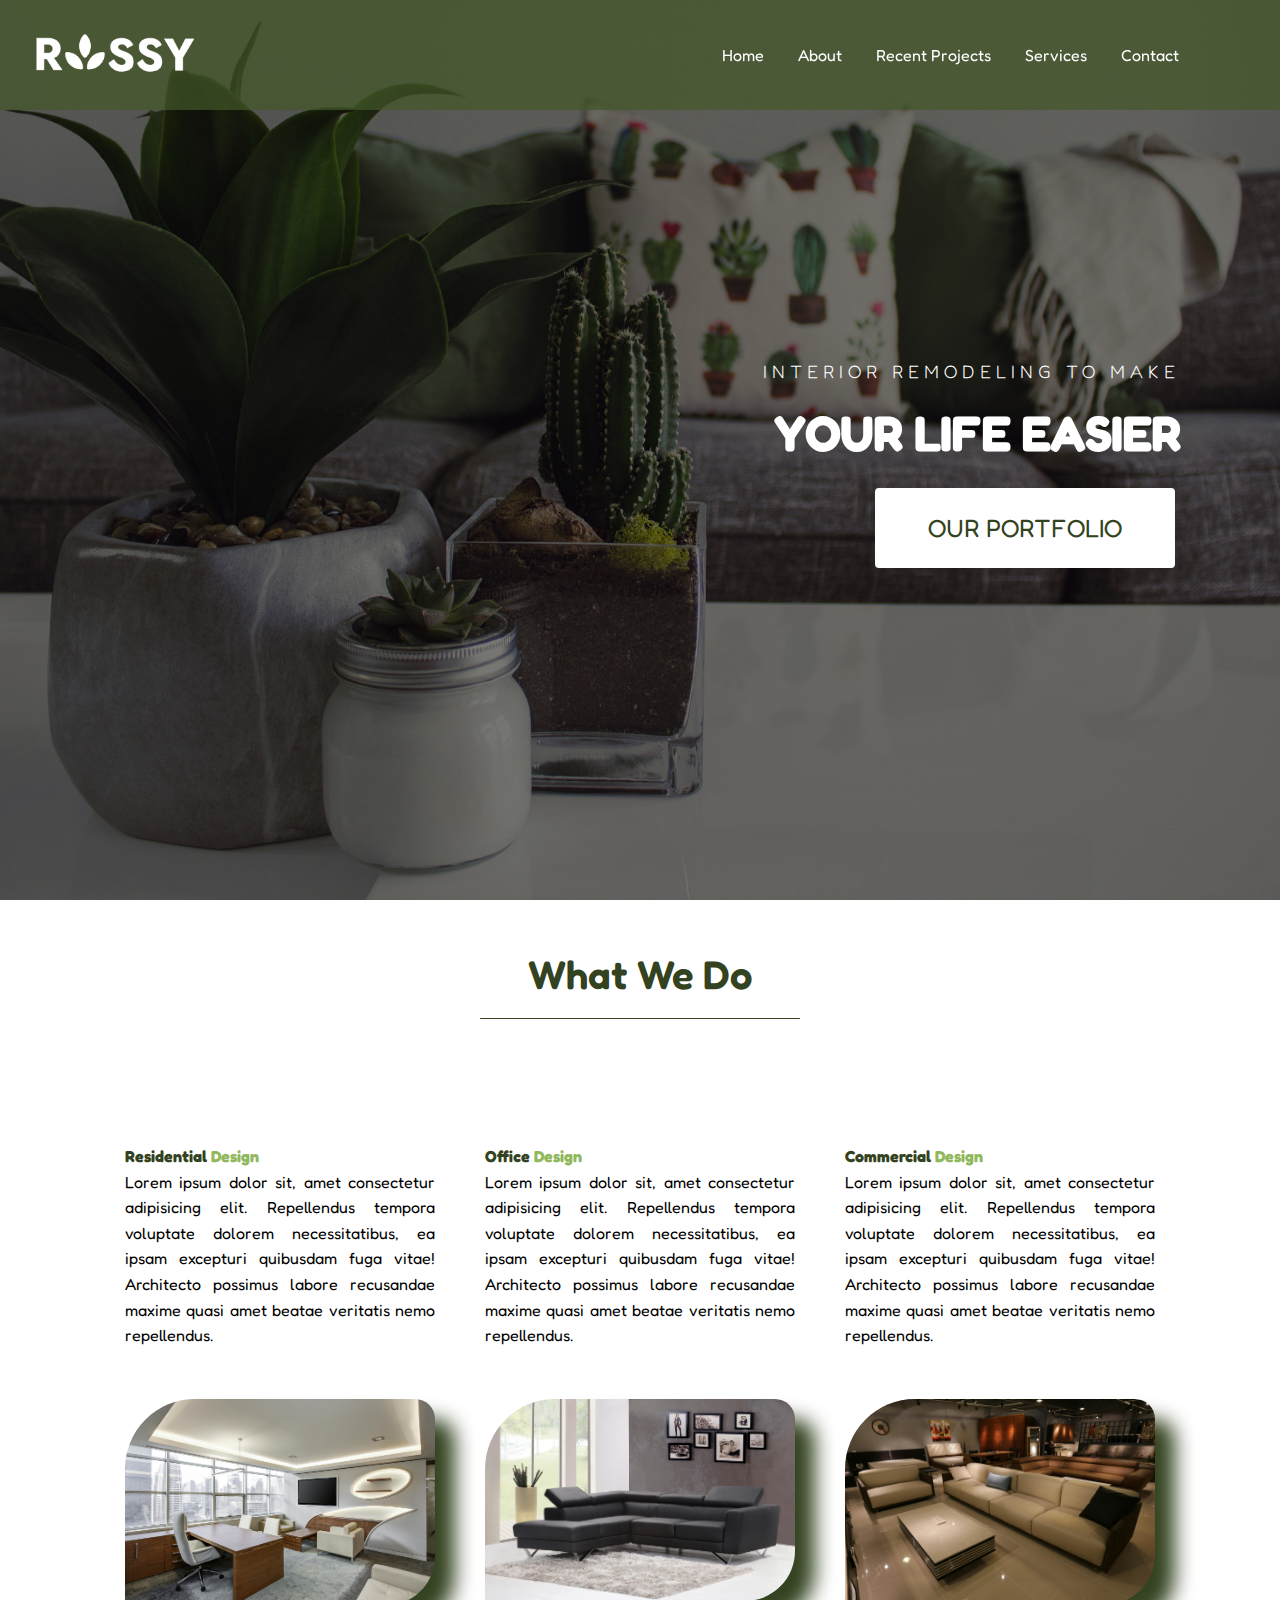
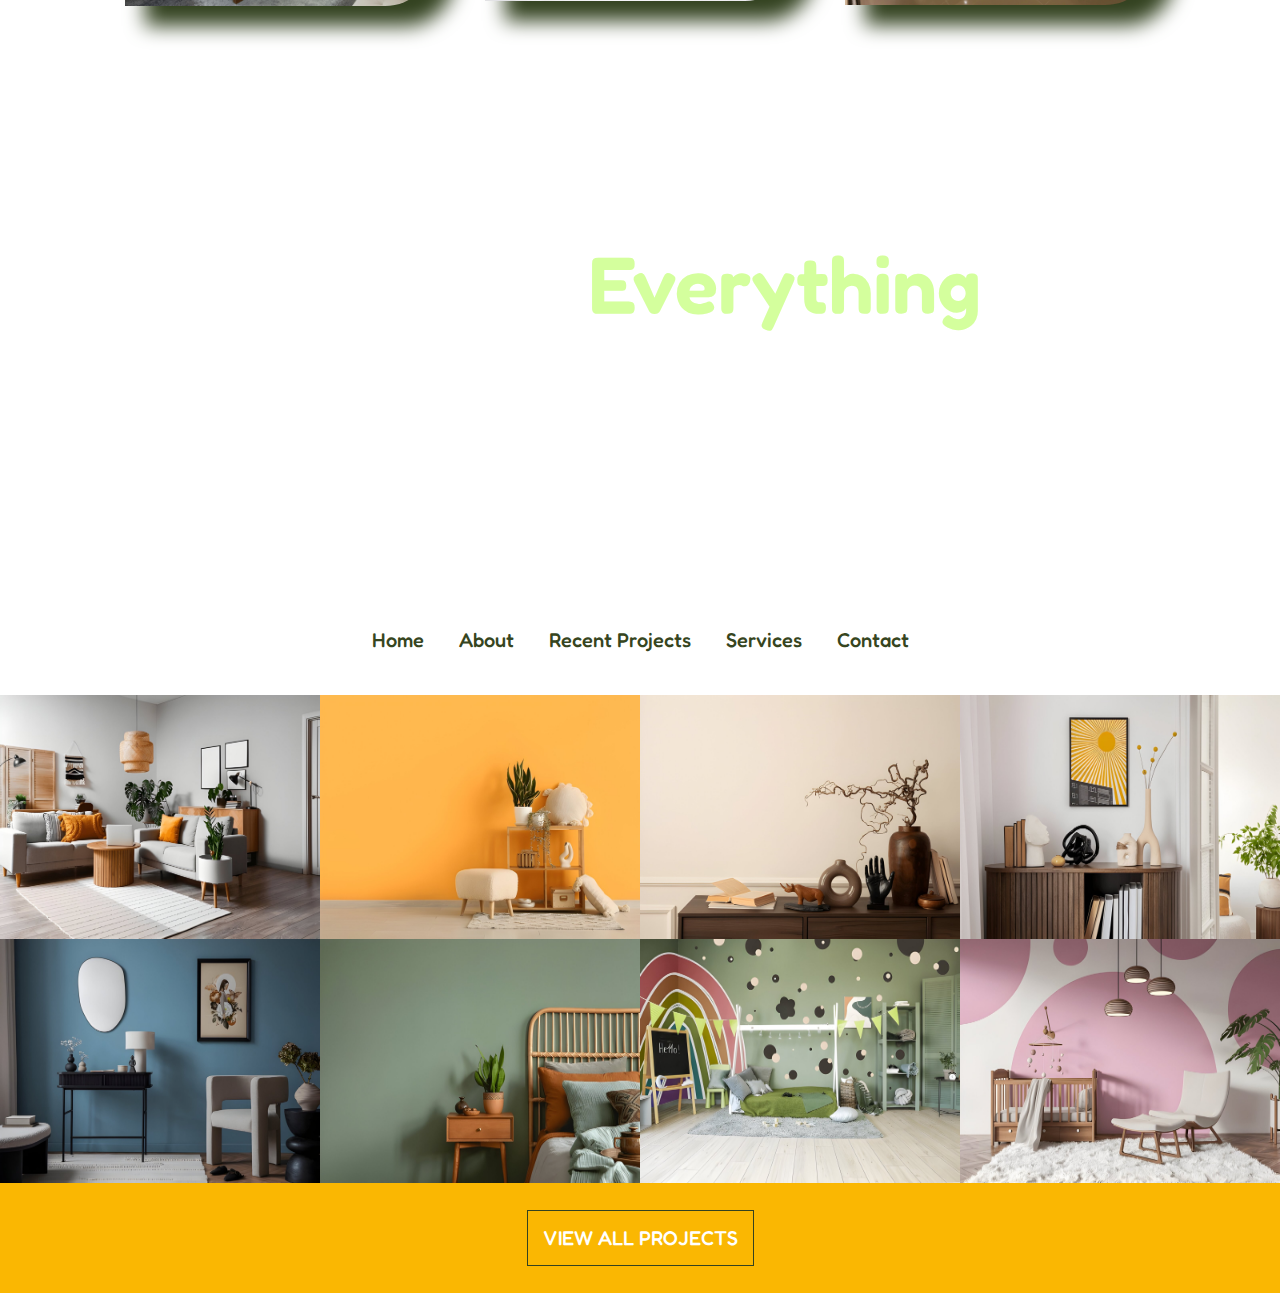
==== index.html @ 42da4e2a "added cta section" ====
<!DOCTYPE html>
<html lang="en">

<head>
    <meta charset="UTF-8">
    <meta name="viewport" content="width=device-width, initial-scale=1.0">
    <link rel="preconnect" href="https://fonts.googleapis.com">
<link rel="preconnect" href="https://fonts.gstatic.com" crossorigin>
<link href="https://fonts.googleapis.com/css2?family=Fredoka:wght@300..700&family=Trirong:ital,wght@0,100;0,200;0,300;0,400;0,500;0,600;0,700;0,800;0,900;1,100;1,200;1,300;1,400;1,500;1,600;1,700;1,800;1,900&display=swap" rel="stylesheet">
    <link rel="stylesheet" href="./css/style.css">
    <title>Rossy Petals</title>
</head>

<body>
    <header class="overlay">
        <nav class="nav-bar">
            <div>
                <img src="./assets/images/logo.png" alt="logo" width="auto" height="50px">
            </div>

            <div class="nav-items">
                <a class="text-white" href="./index.html">Home</a>
                <a class="text-white" href="./about/about.html">About</a>
                <a class="text-white" href="#">Recent Projects</a>
                <a class="text-white" href="#">Services</a>
                <a class="text-white" href="#">Contact</a>
            </div>
        </nav>
        <div class="text-white , header-text">
            <p>INTERIOR REMODELING TO MAKE</p>
            <h1>YOUR LIFE EASIER</h1>
            <button><span>OUR PORTFOLIO</span></button>
        </div>
    </header>
    <section class="container1">
        <div class="text-container1">
            <p class="head-text">What We Do</p>
            <hr>
        </div>
        <div class="sub-container1">
            <div>
                <h4 style="line-height: 1.6;"><span style="color: #334220 ;">Residential</span> <span style="color: #90b85d ;">Design</span></h4>
                <p style="line-height: 1.6;">Lorem ipsum dolor sit, amet consectetur adipisicing elit. Repellendus tempora voluptate dolorem necessitatibus, ea ipsam excepturi quibusdam fuga vitae! Architecto possimus labore recusandae maxime quasi amet beatae veritatis nemo repellendus.</p>
                <img src="./assets/images/home1.jpg" alt="home1">
            </div>
            <div>
                <h4 style="line-height: 1.6;"><span style="color: #334220 ;">Office</span> <span style="color: #90b85d ;">Design</span></h4>
                <p style="line-height: 1.6;">Lorem ipsum dolor sit, amet consectetur adipisicing elit. Repellendus tempora voluptate dolorem necessitatibus, ea ipsam excepturi quibusdam fuga vitae! Architecto possimus labore recusandae maxime quasi amet beatae veritatis nemo repellendus.</p>
                <img src="./assets/images/home2.jpg" alt="home1">
            </div>
            <div>
                <h4 style="line-height: 1.6;"><span style="color: #334220 ;">Commercial</span> <span style="color: #90b85d ;">Design</span></h4>
                <p style="line-height: 1.6;">Lorem ipsum dolor sit, amet consectetur adipisicing elit. Repellendus tempora voluptate dolorem necessitatibus, ea ipsam excepturi quibusdam fuga vitae! Architecto possimus labore recusandae maxime quasi amet beatae veritatis nemo repellendus.</p>
                <img src="./assets/images/home3.jpg" alt="home1">
            </div>
        </div>
    </section>
    <section class="container2">
        <div class="text-container2">
            <p class="bold-text">Class is <span style="color: #d4ff9d;">Everything</span></p>
        </div>
        
    </section>
    <section>
        <nav class="nav-bar2">
            <div class="nav-items2">
                <a class="text-green" href="./index.html">Home</a>
                <a class="text-green" href="./about/about.html">About</a>
                <a class="text-green" href="#">Recent Projects</a>
                <a class="text-green" href="#">Services</a>
                <a class="text-green" href="#">Contact</a>
            </div>
        </nav>
    </section>
    <section class="image-grid">
        <div class="gridcontainer">
            <img src="./assets/images/gridimage1.jpg" alt="grid1" class="gridimage">
            <div class="gridoverlay">
                <p class="gridtext">ECO GREEN INTERIOR</p>
            </div>
        </div>
        <div class="gridcontainer">
            <img src="./assets/images/gridimage2.jpg" alt="grid1" class="gridimage">
            <div class="gridoverlay">
                <p class="gridtext">MODERN ELEGANCE SUITE</p>
            </div>
        </div>
        <div class="gridcontainer">
            <img src="./assets/images/gridimage3.jpg" alt="grid1" class="gridimage">
            <div class="gridoverlay">
                <p class="gridtext">APARTMENT RENOVATION</p>
            </div>
        </div>
        <div class="gridcontainer">
            <img src="./assets/images/gridimage4.jpg" alt="grid1" class="gridimage">
            <div class="gridoverlay">
                <p class="gridtext">OFFICE ON SPACE</p>
            </div>
        </div>
        <div class="gridcontainer">
            <img src="./assets/images/gridimage5.jpg" alt="grid1" class="gridimage">
            <div class="gridoverlay">
                <p class="gridtext">SUMMER HOUSE</p>
            </div>
        </div>
        <div class="gridcontainer">
            <img src="./assets/images/gridimage6.jpg" alt="grid1" class="gridimage">
            <div class="gridoverlay">
                <p class="gridtext">YOUTUBE SETUP</p>
            </div>
        </div>
        <div class="gridcontainer">
            <img src="./assets/images/gridimage7.jpg" alt="grid1" class="gridimage">
            <div class="gridoverlay">
                <p class="gridtext">RESTAURANT IN ACCRA</p>
            </div>
        </div>
        <div class="gridcontainer">
            <img src="./assets/images/gridimage8.jpg" alt="grid1" class="gridimage">
            <div class="gridoverlay">
                <p class="gridtext">REMOTE OFFICE</p>
            </div>
        </div>  
    </section>
    <section>
        <nav class="nav-bar2 cta">
            <div class="nav-items2">
                <a class="text-white" style="border: solid #334220 1px;" href="#">VIEW ALL PROJECTS</a>
            </div>
        </nav>
    </section>

</body>

</html>
---- css/style.css ----
* {
    margin: 0;
    padding: 0;
    /* font-family: roboto, sans-serif; */
    font-family: fredoka, sans-serif;
}

header {
    background-image: linear-gradient(rgba(0, 0, 0, 0.5), rgba(0, 0, 0, 0.5)),
        url(../assets/images/pexels-designecologist-1005058.jpg);
    background-size: cover;
    height: 100vh;
    width: auto;
    background-repeat: no-repeat;
    background-position: center;
    margin: auto;
    background-attachment: fixed;
    z-index: 20;

}

/* .tinted-image { */
/* background-image: */
/* top, transparent red */
/* linear-gradient(rgba(255, 0, 0, 0.35), */
/* rgba(255, 0, 0, 0.35)), */
/* your image */
/* url(image.jpg); */
/* } */

/* .overlay::before{
    content: "";
  position: absolute;
  left: 0; right: 0;
  top: 0; bottom: 0;
  background: rgba(0,0,0,.5);
  z-index: -1;
} */

.nav-bar {
    background-color: #445828b2;
    display: flex;
    height: 10vh;
    align-items: center;
    /* width: 100%; */
    margin: auto;
    padding: 10px;
    flex-direction: row;
    z-index: 5;
    position: fixed;
    top: 0;
    width: 100%;
    /* left: 0;
    right: 0; */

}

.nav-bar div img {
    padding-left: 20px;
}

.nav-items {
    width: 70%;
    margin: auto;
    /* padding: 15px; */
    text-align: right;
}
.nav-items2 {
    width: 70%;
    margin: auto;
    /* padding: 15px; */
    text-align: center;
    font-size: 20px;
    font-weight: 500;
}
.nav-items2 a {
    text-decoration: none;
    padding: 15px;
    transition: color all 1s ease;
    -webkit-transition: all 1s ease; /* Safari and Chrome */
    -moz-transition: all 1s ease; /* Firefox */
    -ms-transition: all 1s ease; /* IE 9 */
    -o-transition: all 1s ease; /* Opera */
}
.nav-items2 a:hover{
    color: white;
    background-color: #364520;
    border-top-left-radius: 50px;
    border-bottom-right-radius: 50px;
    transition: all 1s ease;
    -webkit-transition: all 1s ease; /* Safari and Chrome */
    -moz-transition: all 1s ease; /* Firefox */
    -ms-transition: all 1s ease; /* IE 9 */
    -o-transition: all 1s ease; /* Opera */
}
.nav-items a:hover{
    color: #364520;
    background-color: white;
    border-top-left-radius: 50px;
    border-bottom-right-radius: 50px;
    transition: all 1s ease;
    -webkit-transition: all 1s ease; /* Safari and Chrome */
    -moz-transition: all 1s ease; /* Firefox */
    -ms-transition: all 1s ease; /* IE 9 */
    -o-transition: all 1s ease; /* Opera */
}


.nav-items a {
    /* text-align: right; */
    text-decoration: none;
    padding: 15px;
    transition: all 1s ease;

}

.text-white {
    color: white
}

.overlay .text-white {
    text-align: right;
    padding-top: 40vh;
}

.overlay .header-text p {
    font-size: 18px;
    font-weight: lighter;
    letter-spacing: 5px;
    padding-bottom: 20px;
}

.overlay .header-text h1 {
    font-size: 50px;
    font-weight: 700;
    letter-spacing: -1px;
    padding-bottom: 20px;
}

.overlay .header-text button {
    border-radius: 4px;
    background-color: #ffffff;
    border: none;
    color: #334220;
    text-align: center;
    font-size: 25px;
    padding: 25px;
    width: 300px;
    transition: all 0.5s;
    cursor: pointer;
    margin: 5px;
}

.overlay .header-text button span {
    cursor: pointer;
    display: inline-block;
    position: relative;
    transition: 0.5s;
}

.overlay .header-text button span:after {
    content: '\00bb';
    position: absolute;
    opacity: 0;
    top: 0;
    right: -20px;
    transition: 0.5s;
}

.overlay .header-text button:hover span {
    padding-right: 25px;
}

.overlay .header-text button:hover span:after {
    opacity: 1;
    right: 0;
}

.overlay .header-text {
    padding-right: 100px;
}

/* Fisrt Section */
.container1 {
    padding-top: 50px;
}

.container1 .head-text {
    font-size: 40px;
    text-align: center;
    font-weight: 600;
    padding-bottom: 20px;
    color: #334220;
}

.container1 hr {
    width: 25%;
    margin: auto;
    border: none;
    height: 1px;
    background-color: #334220;
    border-radius: 10px;
    /* padding: 0.5px; */
}

.text-container1 {
    /* padding-bottom: 20px; */
}

.sub-container1 {
    display: flex;
    margin: auto;
    padding: 100px;
}

.sub-container1 div {
    width: 33%;
    padding: 25px;
}

.sub-container1 div img {
    width: 100%;
    border-top-left-radius: 70px;
    border-bottom-right-radius: 50px;
    border-top-right-radius: 20px;
    filter: drop-shadow(20px 20px 10px #334220);
}

.sub-container1 div p {
    padding-bottom: 50px;
    text-align: justify;
    text-justify: inter-word;
}

.image {
    transition: transform 0.3s ease;
}

.image:hover {
    transform: scale(1.1);
}

.bold-text {
    font-size: 80px;
    color: white;
    text-align: center;
    font-weight: 600;
    margin: auto;
    /* padding-top: 300px; */

}

.container2 {
    background-image: linear-gradient(rgba(35,56,6,1), rgba(0,0,0,0.6)),url(../assets/images/section-bg.jpg);
    background-size: cover;
    height: 50vh;
    width: auto;
    background-repeat: no-repeat;
    background-position: center;
    margin: auto;
    background-attachment: fixed;
    z-index: 1;
}
.text-container2{
    margin: auto;
    /* position: fixed; */
    /* left: 50px;
    right: 50px;
    top: 50px;
    bottom: 50px; */
    /* z-index: 1; */
}
.text-container2 p{
    margin: auto;
 padding: 100px;
}
.nav-bar2{
    background-color: #ffffff;
    display: flex;
    height: 10vh;
    align-items: center;
    /* width: 100%; */
    margin: auto;
    padding: 10px;
    flex-direction: row;
    /* z-index: 5; */
    /* position: fixed; */
    /* top: 0; */
    /* width: 100%; */
}
.text-green{
    color: #364520;
}

.image-grid{
    display: grid;
grid-template-columns: repeat(4, 1fr);
grid-template-rows: repeat(2, 1fr);
grid-column-gap: 0px;
grid-row-gap: 0px;
/* margin: 0; */
}
.image-grid div img{
    width: 100%;
    height: 100%;
    /* margin: 0; */
}
.image-grid div{
    margin: 0;
}
.gridcontainer{
    position: relative;
    overflow: hidden;
    /* width: 50%; */
}
.gridoverlay{
    position: absolute;
    top: 0;
    bottom: 0;
    left: 0;
    right: 0;
    height: 100%;
    width: auto;
    opacity: 0;
    transition: .5s ease;
    background-color: #364520b3;
}
.gridtext{
    color: white;
  font-size: 12px;
  position: absolute;
  top: 50%;
  left: 50%;
  -webkit-transform: translate(-50%, -50%);
  -ms-transform: translate(-50%, -50%);
  transform: translate(-50%, -50%);
  text-align: center;
}
.gridcontainer:hover .gridoverlay{
    opacity: 0.9;
    -webkit-transform:scale(1.25); /* Safari and Chrome */
    -moz-transform:scale(1.25); /* Firefox */
    -ms-transform:scale(1.25); /* IE 9 */
    -o-transform:scale(1.25); /* Opera */
     transform:scale(1.25);
     border-radius: 25px;
     
}
.gridcontainer .gridoverlay{
    -webkit-transition: all 1s ease; /* Safari and Chrome */
    -moz-transition: all 1s ease; /* Firefox */
    -ms-transition: all 1s ease; /* IE 9 */
    -o-transition: all 1s ease; /* Opera */
    transition: all 1s ease;
}
.gridcontainer:hover .gridimage{
    -webkit-transform:scale(1.25); /* Safari and Chrome */
    -moz-transform:scale(1.25); /* Firefox */
    -ms-transform:scale(1.25); /* IE 9 */
    -o-transform:scale(1.25); /* Opera */
     transform:scale(1.25);
     border-radius: 25px;
     
}
.gridcontainer .gridimage{
    -webkit-transition: all 1s ease; /* Safari and Chrome */
    -moz-transition: all 1s ease; /* Firefox */
    -ms-transition: all 1s ease; /* IE 9 */
    -o-transition: all 1s ease; /* Opera */
    transition: all 1s ease;
}

.cta{
    background-color: #FAB702;
    display: flex;
    height: 10vh;
    align-items: center;
    /* width: 100%; */
    margin: auto;
    padding: 10px;
    flex-direction: row;
    /* z-index: 5; */
    /* position: fixed; */
    /* top: 0; */
    /* width: 100%; */
}
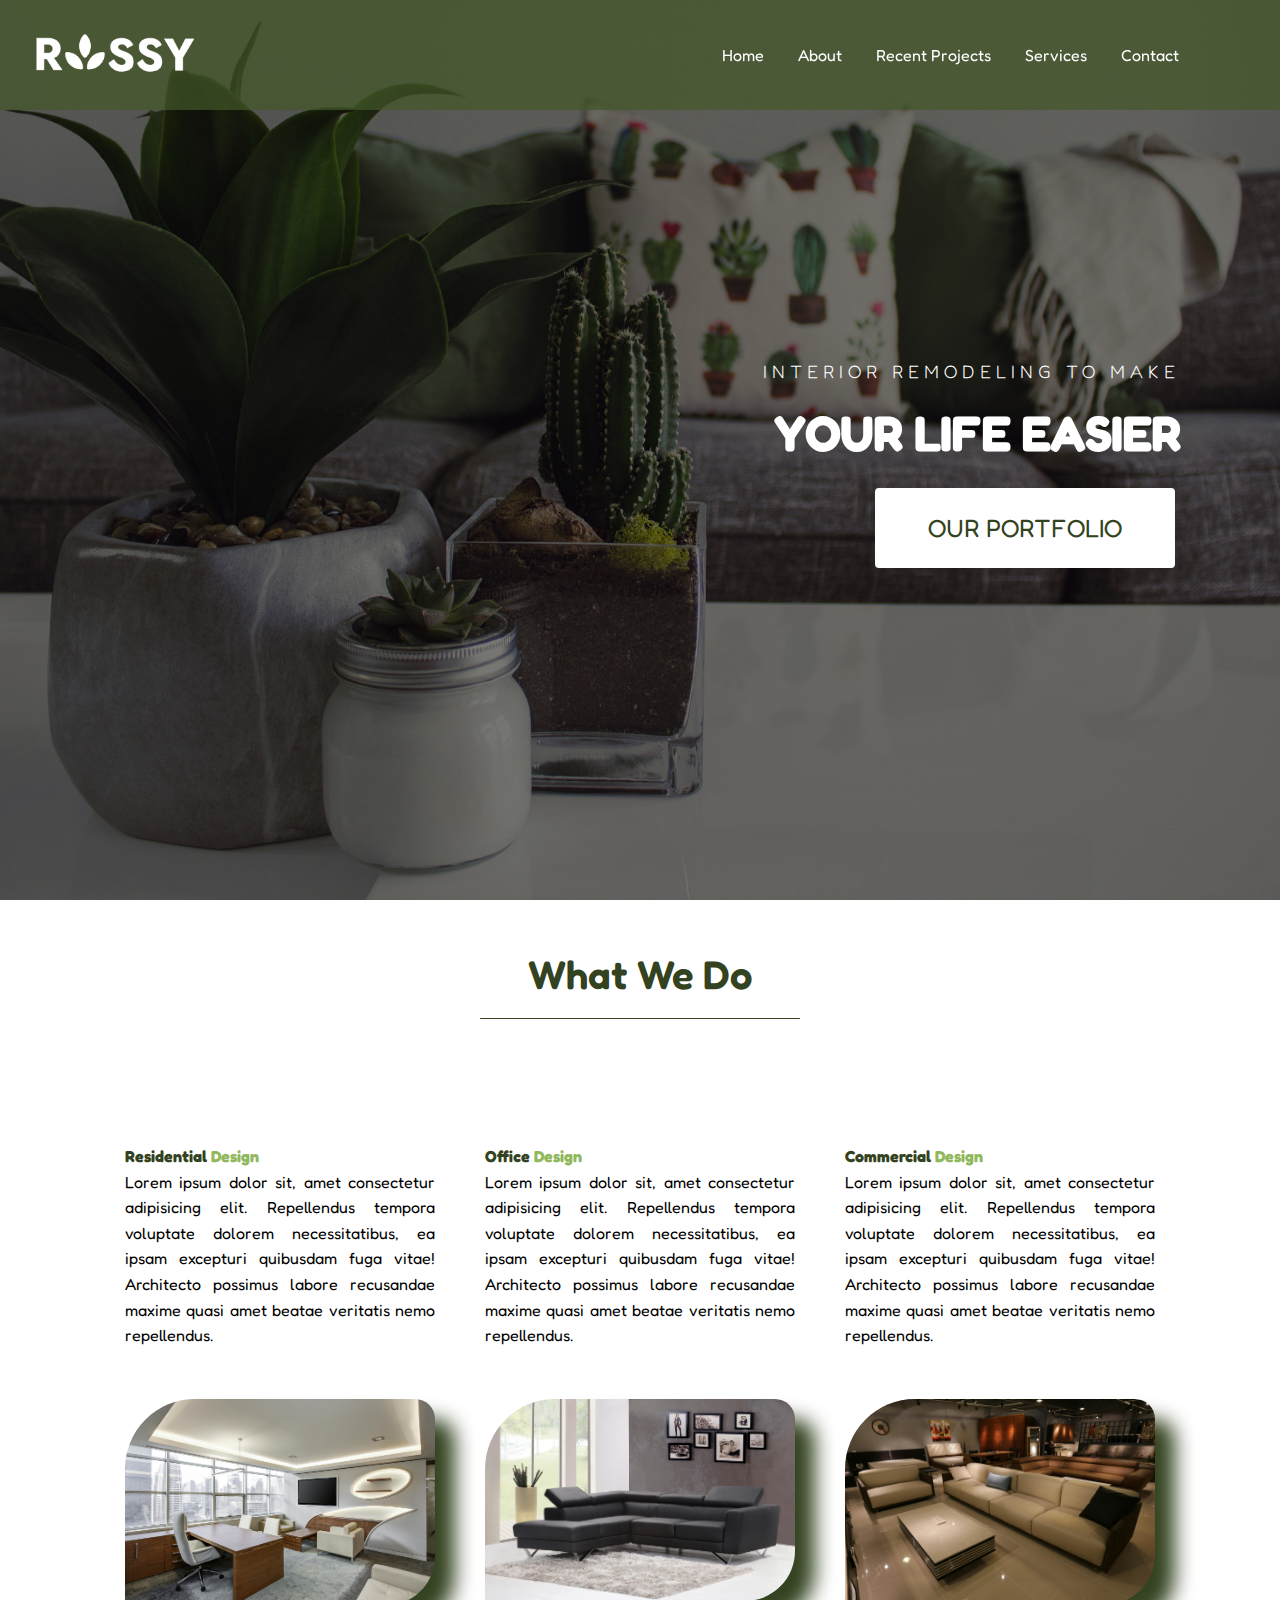
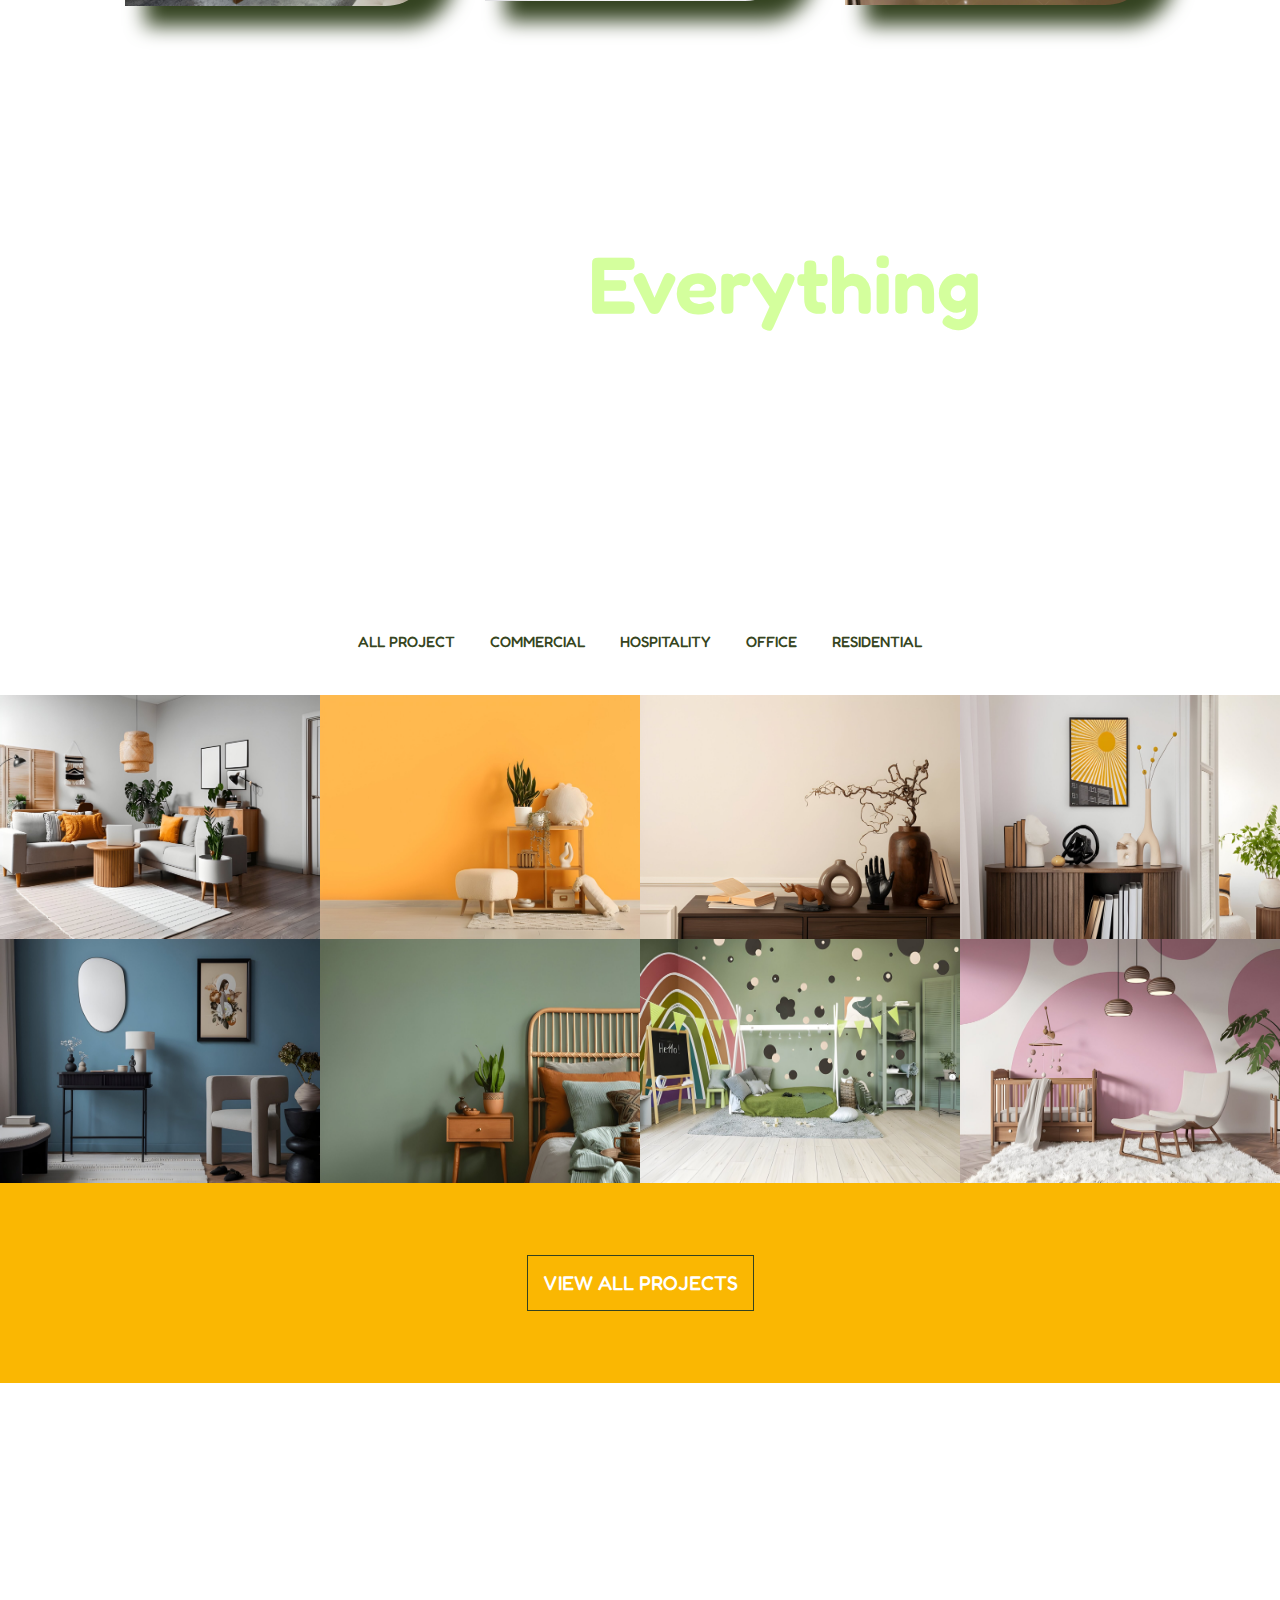
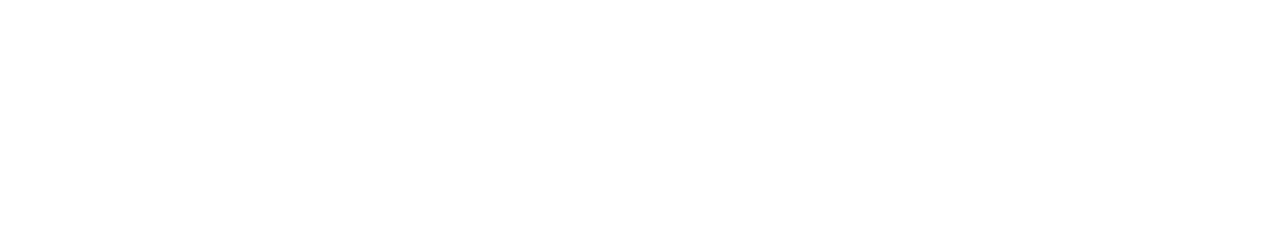
==== commit a1d2fd35: "container3 added" ====
--- a/index.html
+++ b/index.html
@@ -64,11 +64,11 @@
     <section>
         <nav class="nav-bar2">
             <div class="nav-items2">
-                <a class="text-green" href="./index.html">Home</a>
-                <a class="text-green" href="./about/about.html">About</a>
-                <a class="text-green" href="#">Recent Projects</a>
-                <a class="text-green" href="#">Services</a>
-                <a class="text-green" href="#">Contact</a>
+                <a class="text-green" style="font-size: 15px;" href="#">ALL PROJECT</a>
+                <a class="text-green" style="font-size: 15px;" href="#">COMMERCIAL</a>
+                <a class="text-green" style="font-size: 15px;" href="#">HOSPITALITY</a>
+                <a class="text-green" style="font-size: 15px;" href="#">OFFICE</a>
+                <a class="text-green" style="font-size: 15px;" href="#">RESIDENTIAL</a>
             </div>
         </nav>
     </section>
@@ -129,6 +129,11 @@
             </div>
         </nav>
     </section>
+    <section class="container3">
+        <div>
+        </div>
+        
+    </section>
 
 </body>
 
--- a/css/style.css
+++ b/css/style.css
@@ -373,7 +373,7 @@
 .cta{
     background-color: #FAB702;
     display: flex;
-    height: 10vh;
+    height: 20vh;
     align-items: center;
     /* width: 100%; */
     margin: auto;
@@ -383,4 +383,15 @@
     /* position: fixed; */
     /* top: 0; */
     /* width: 100%; */
+}
+.container3{
+    background-image: linear-gradient(rgba(35,56,6,1), rgba(0,0,0,0.6)),url(../assets/images/container3bg.jpg);
+    background-size: cover;
+    height: 50vh;
+    width: auto;
+    background-repeat: no-repeat;
+    background-position: center;
+    margin: auto;
+    background-attachment: fixed;
+    z-index: 1;
 }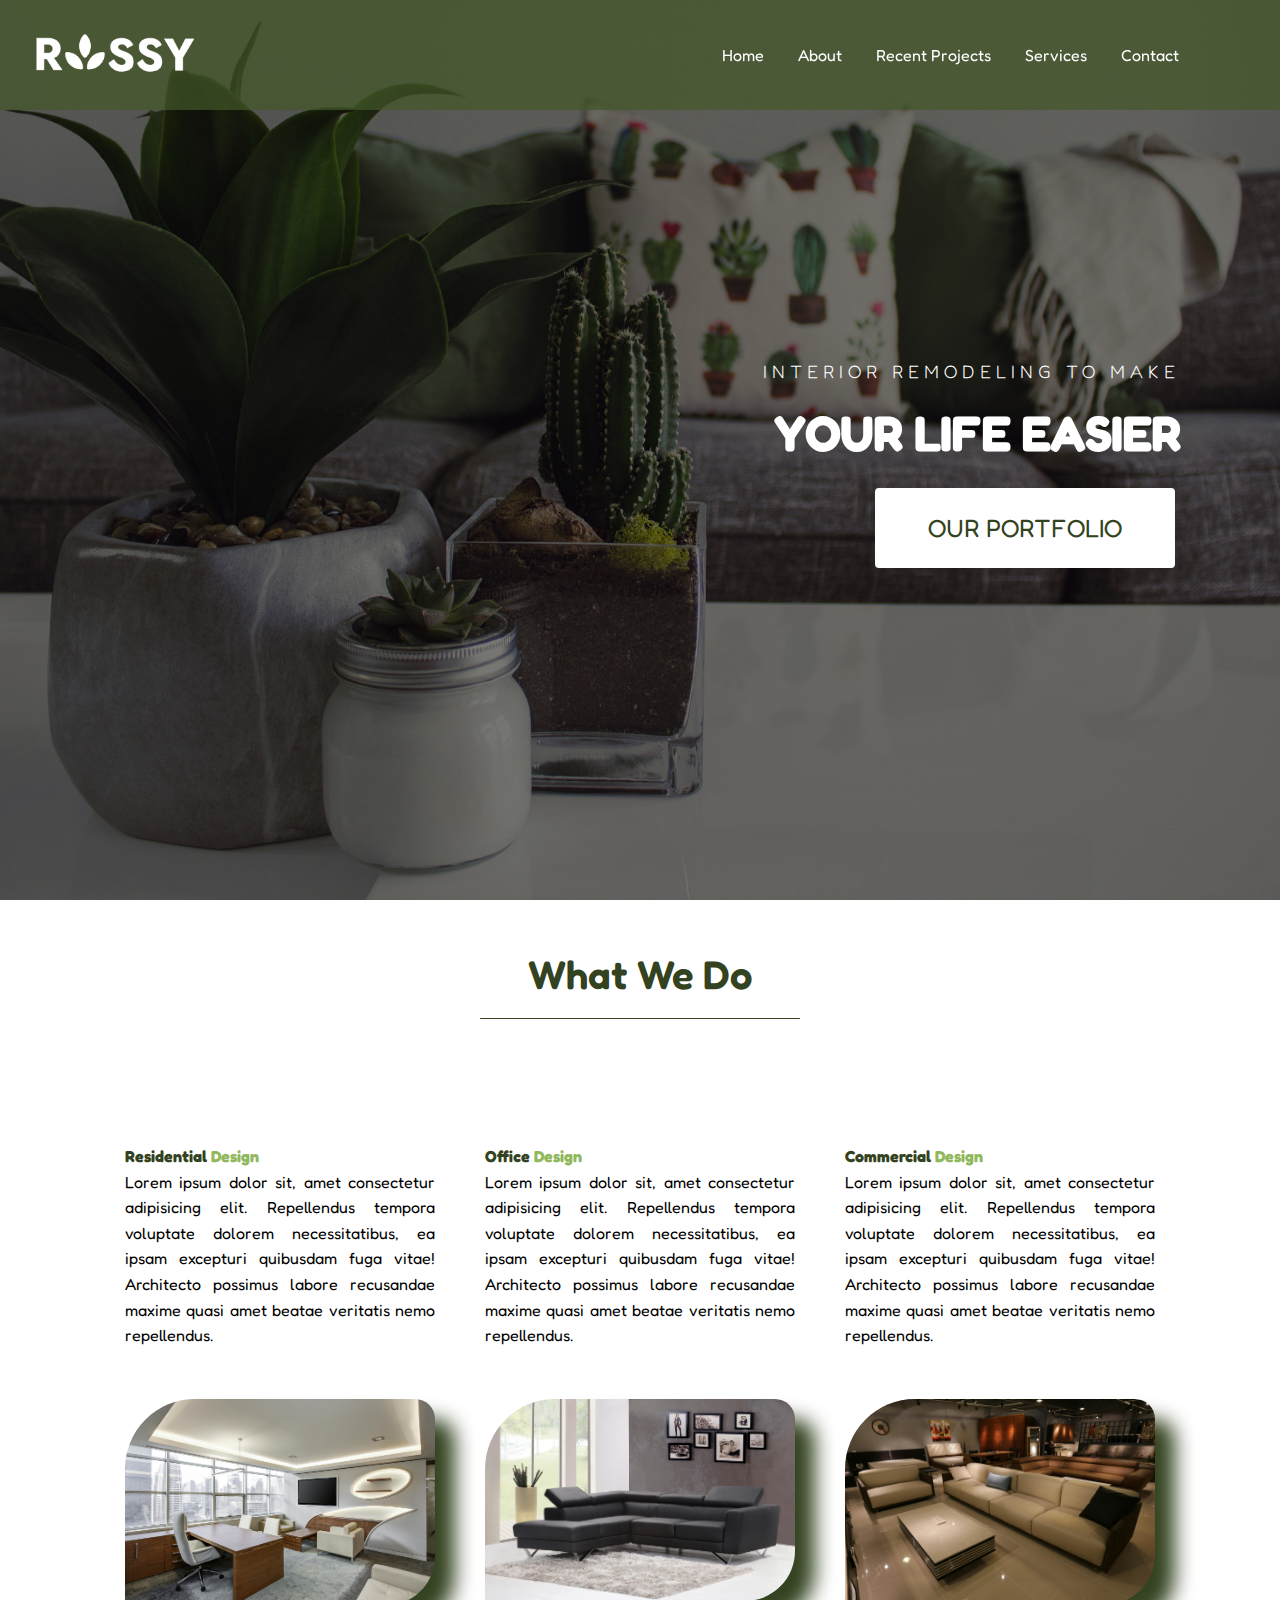
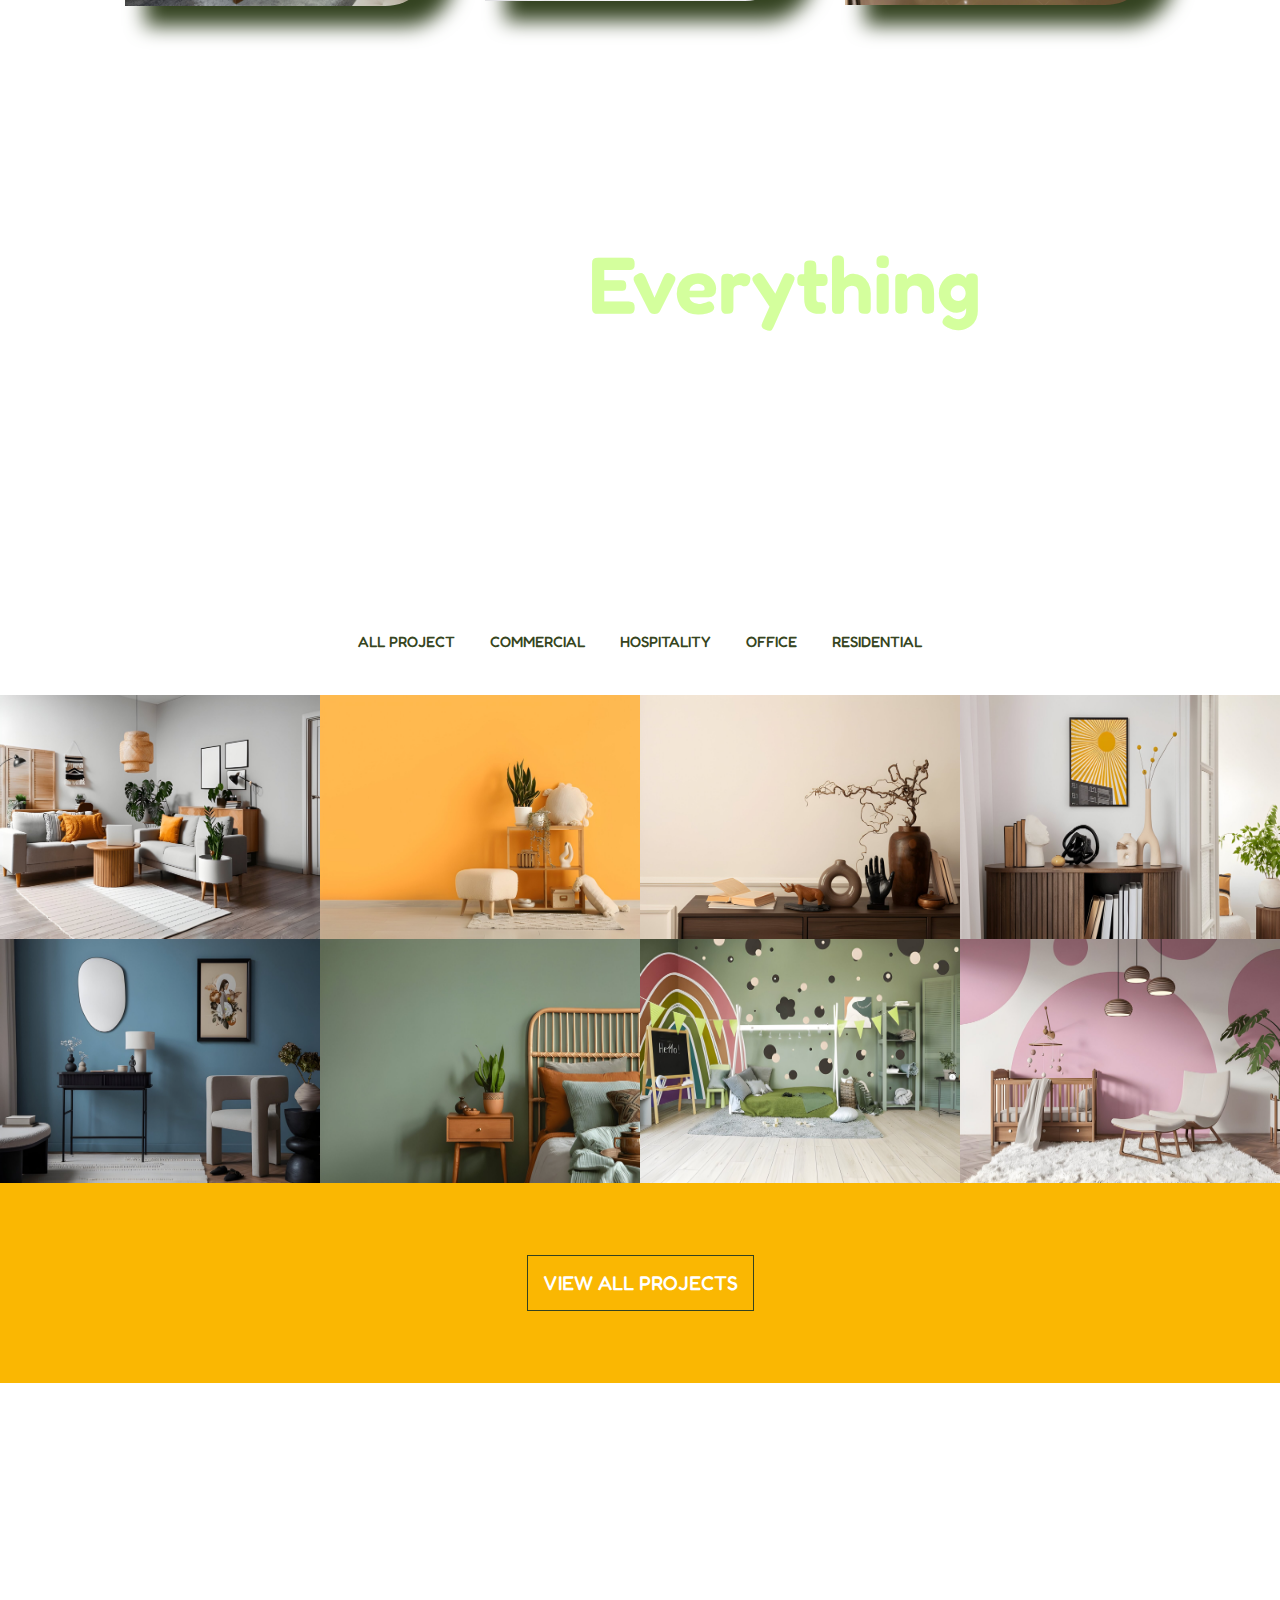
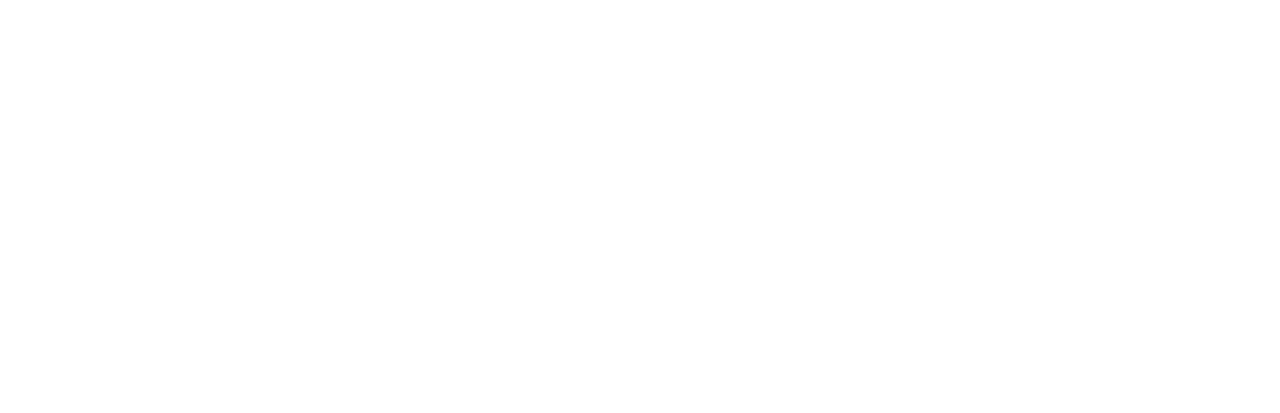
==== commit 663845eb: "added testimonial" ====
--- a/index.html
+++ b/index.html
@@ -131,7 +131,12 @@
     </section>
     <section class="container3">
         <div>
+            <p class="text-white" style="font-size: 35px;" > Customers Say</p>
         </div>
+        <article>
+            <div></div>
+            <div></div>
+        </article>
         
     </section>
 
--- a/css/style.css
+++ b/css/style.css
@@ -387,11 +387,16 @@
 .container3{
     background-image: linear-gradient(rgba(35,56,6,1), rgba(0,0,0,0.6)),url(../assets/images/container3bg.jpg);
     background-size: cover;
-    height: 50vh;
+    height: 70vh;
     width: auto;
     background-repeat: no-repeat;
     background-position: center;
     margin: auto;
     background-attachment: fixed;
     z-index: 1;
+}
+.container3 div p{
+    margin: auto;
+    padding: 100px;
+    text-align: center;
 }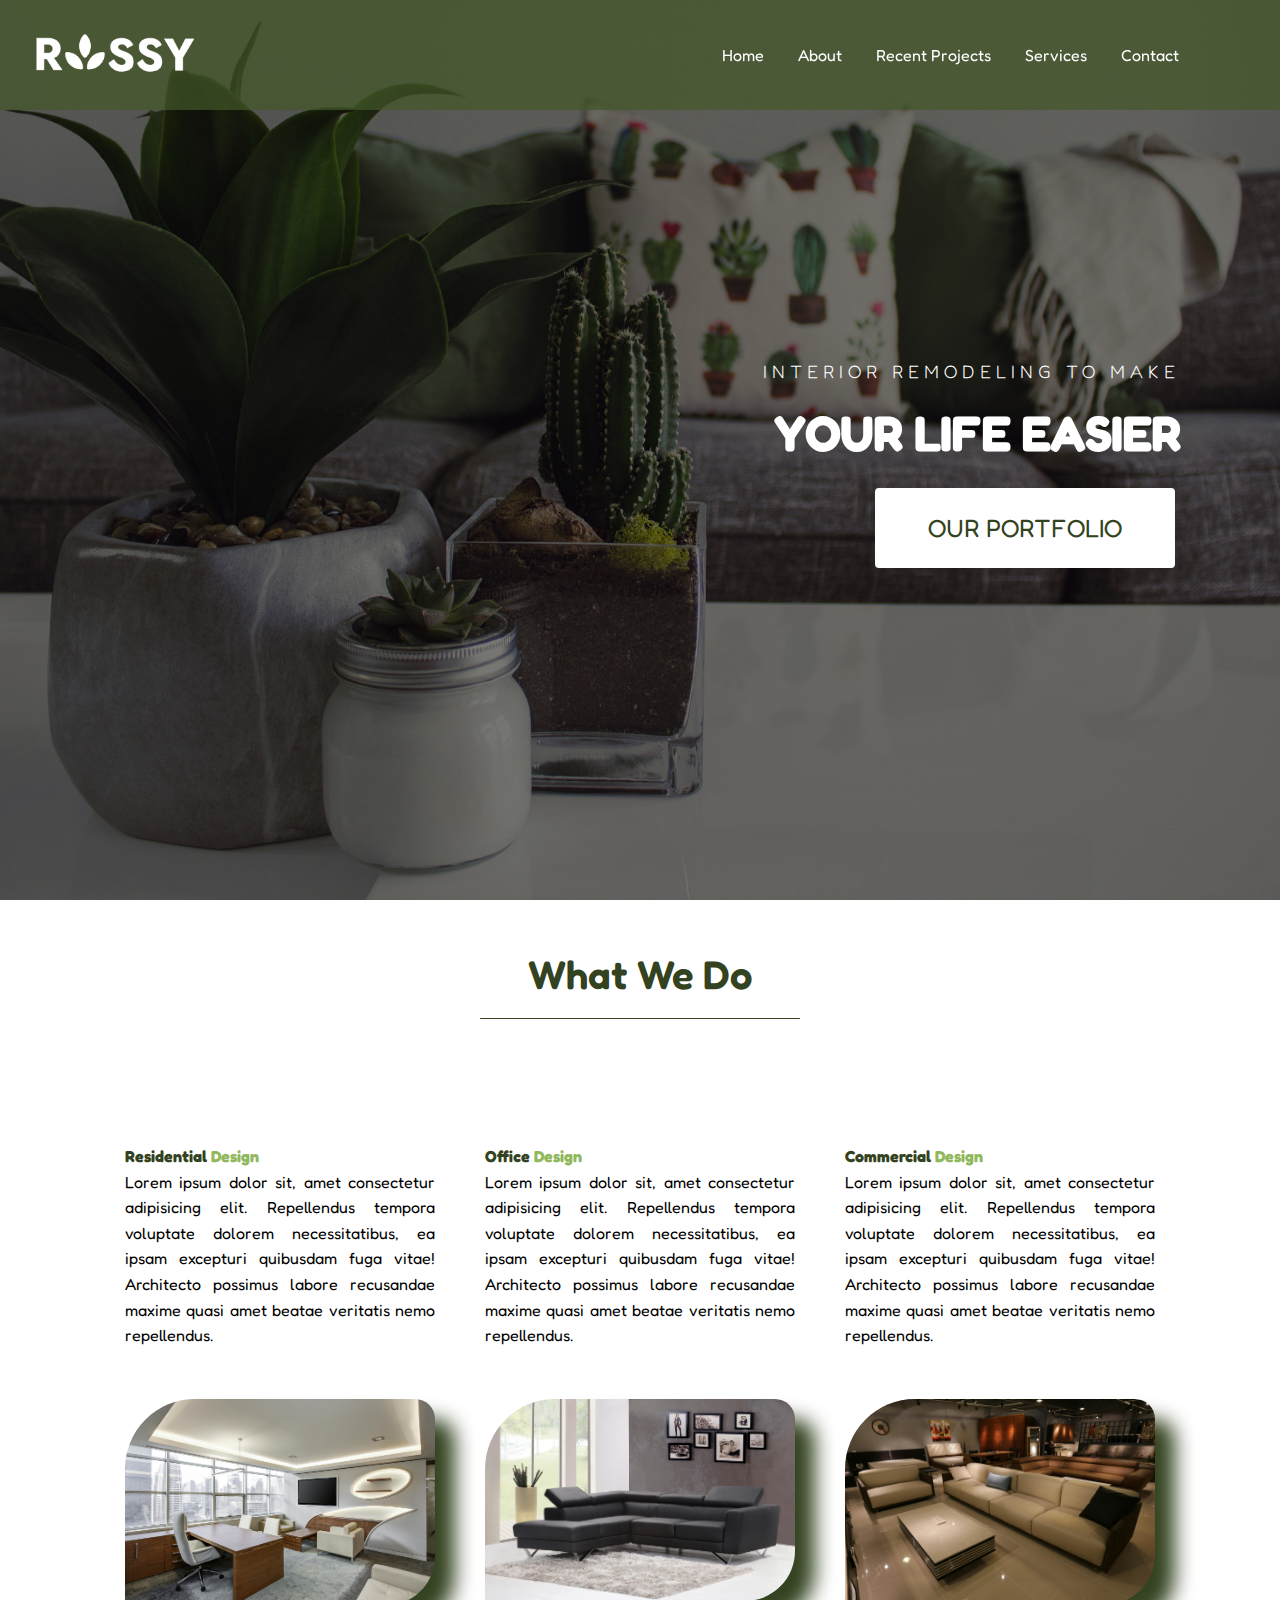
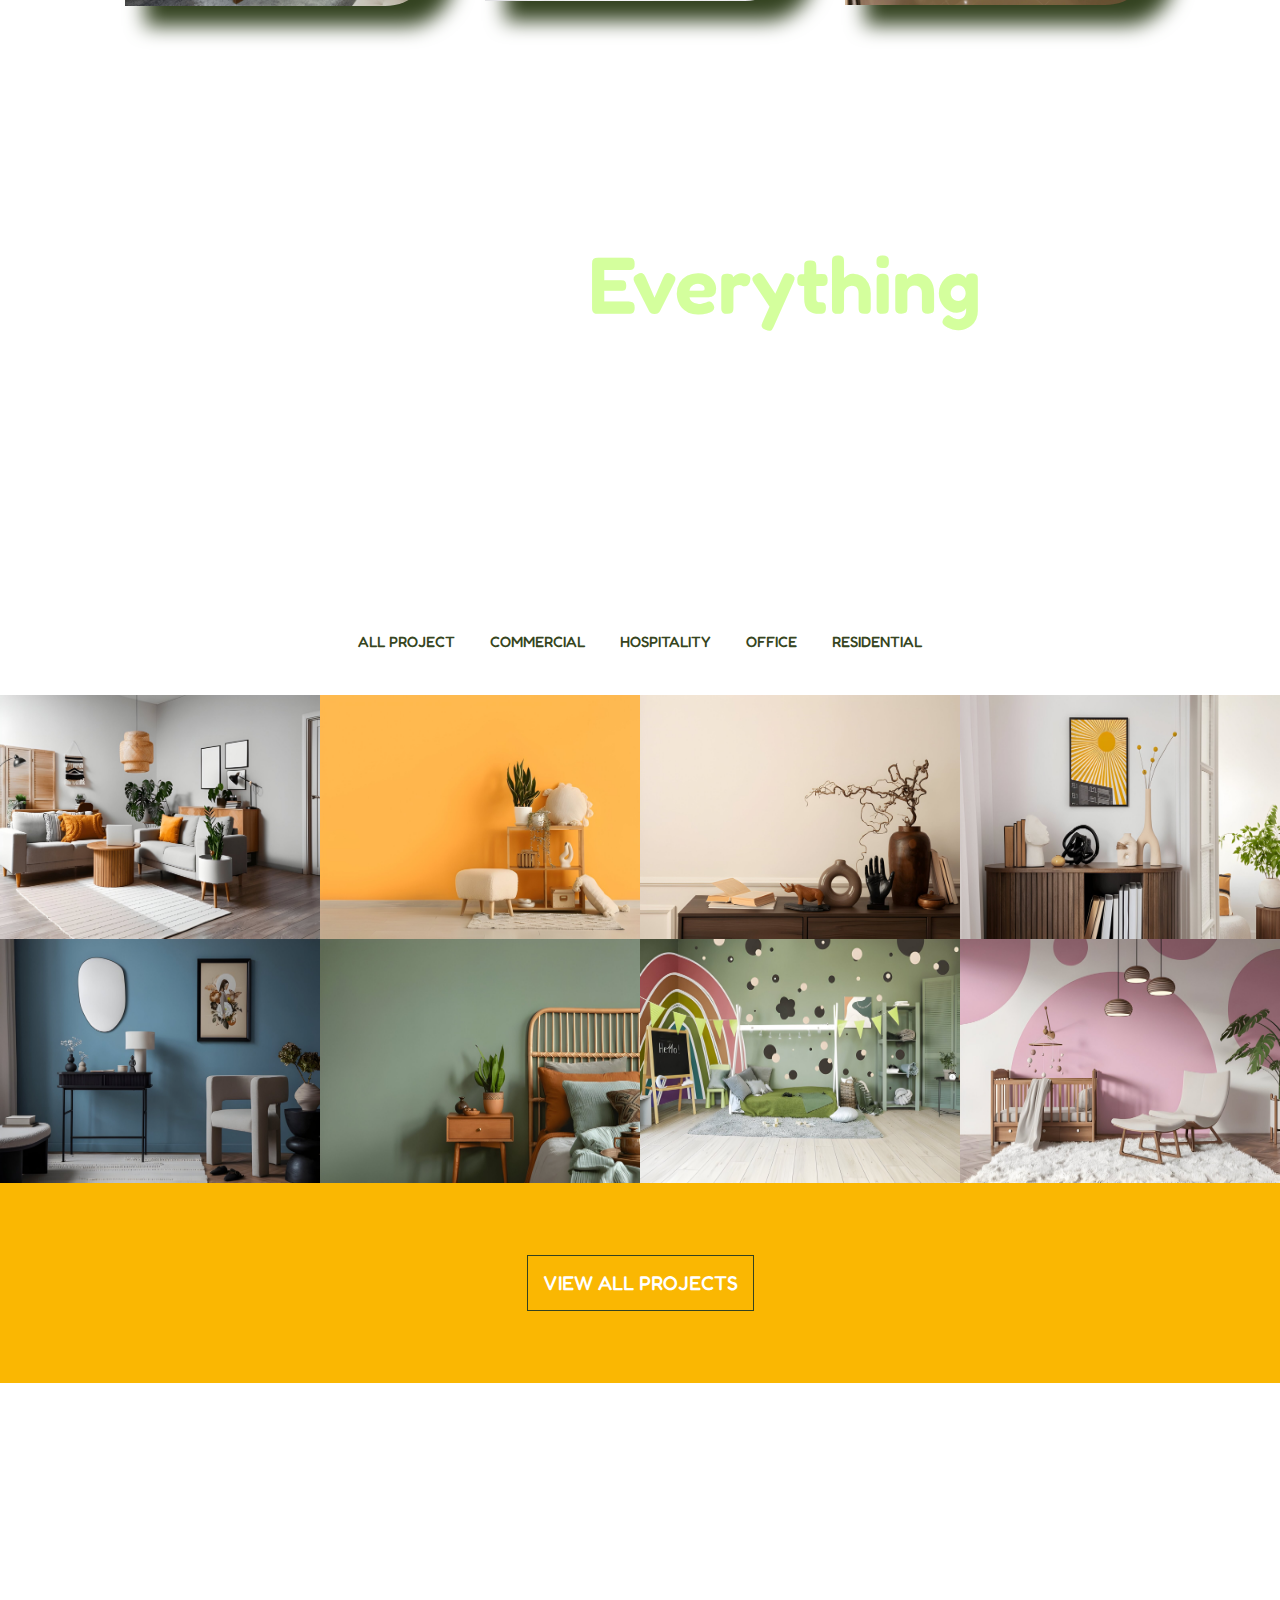
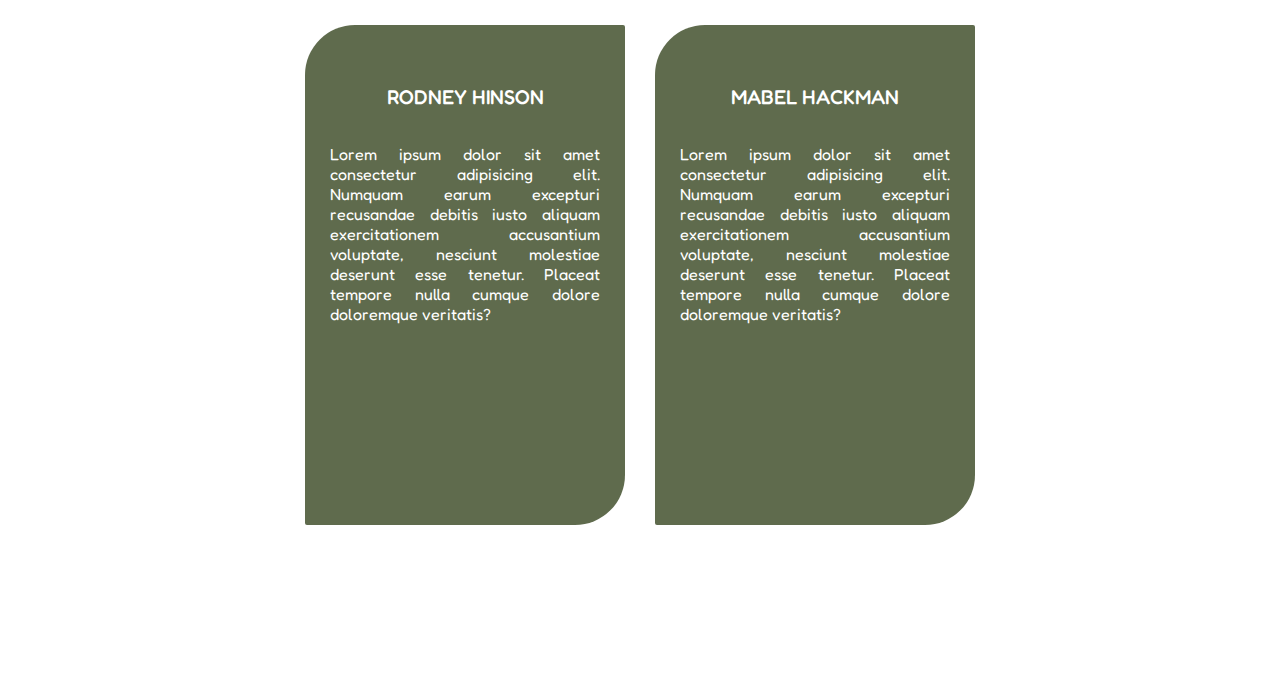
==== commit 6f29ffc9: "testimonial content added" ====
--- a/index.html
+++ b/index.html
@@ -131,11 +131,17 @@
     </section>
     <section class="container3">
         <div>
-            <p class="text-white" style="font-size: 35px;" > Customers Say</p>
+            <p class="text-white testimonial" style="font-size: 35px;" > Customers Say</p>
         </div>
         <article>
-            <div></div>
-            <div></div>
+            <div style="padding-top: 50px;" class="text-white">
+                <p style="font-size: 20px; font-weight: 500; text-align: center; padding-bottom: 10px; padding-top: 10px;">RODNEY HINSON</p>
+                <p style="padding: 25px; text-align: justify;">Lorem ipsum dolor sit amet consectetur adipisicing elit. Numquam earum excepturi recusandae debitis iusto aliquam exercitationem accusantium voluptate, nesciunt molestiae deserunt esse tenetur. Placeat tempore nulla cumque dolore doloremque veritatis?</p>
+            </div>
+            <div style="padding-top: 50px;" class="text-white">
+                <p style="font-size: 20px; font-weight: 500; text-align: center; padding-bottom: 10px; padding-top: 10px;">MABEL HACKMAN</p>
+                <p style="padding: 25px; text-align: justify;">Lorem ipsum dolor sit amet consectetur adipisicing elit. Numquam earum excepturi recusandae debitis iusto aliquam exercitationem accusantium voluptate, nesciunt molestiae deserunt esse tenetur. Placeat tempore nulla cumque dolore doloremque veritatis?</p>
+            </div>
         </article>
         
     </section>
--- a/css/style.css
+++ b/css/style.css
@@ -385,9 +385,9 @@
     /* width: 100%; */
 }
 .container3{
-    background-image: linear-gradient(rgba(35,56,6,1), rgba(0,0,0,0.6)),url(../assets/images/container3bg.jpg);
+    background-image: linear-gradient(rgba(35,56,6,0.8), rgba(0,0,0,0.3)),url(../assets/images/container3bg.jpg);
     background-size: cover;
-    height: 70vh;
+    height: 100vh;
     width: auto;
     background-repeat: no-repeat;
     background-position: center;
@@ -395,8 +395,20 @@
     background-attachment: fixed;
     z-index: 1;
 }
-.container3 div p{
+.container3 div .testimonial{
     margin: auto;
     padding: 100px;
     text-align: center;
-}+}
+article div{
+    width: 25%;
+    background-color: #364520cb;
+    height: 50vh ;
+    border-radius: 50px 2px 50px 2px;
+}
+article{ 
+    display: flex;
+    justify-content: center;
+    gap: 30px;
+   
+}
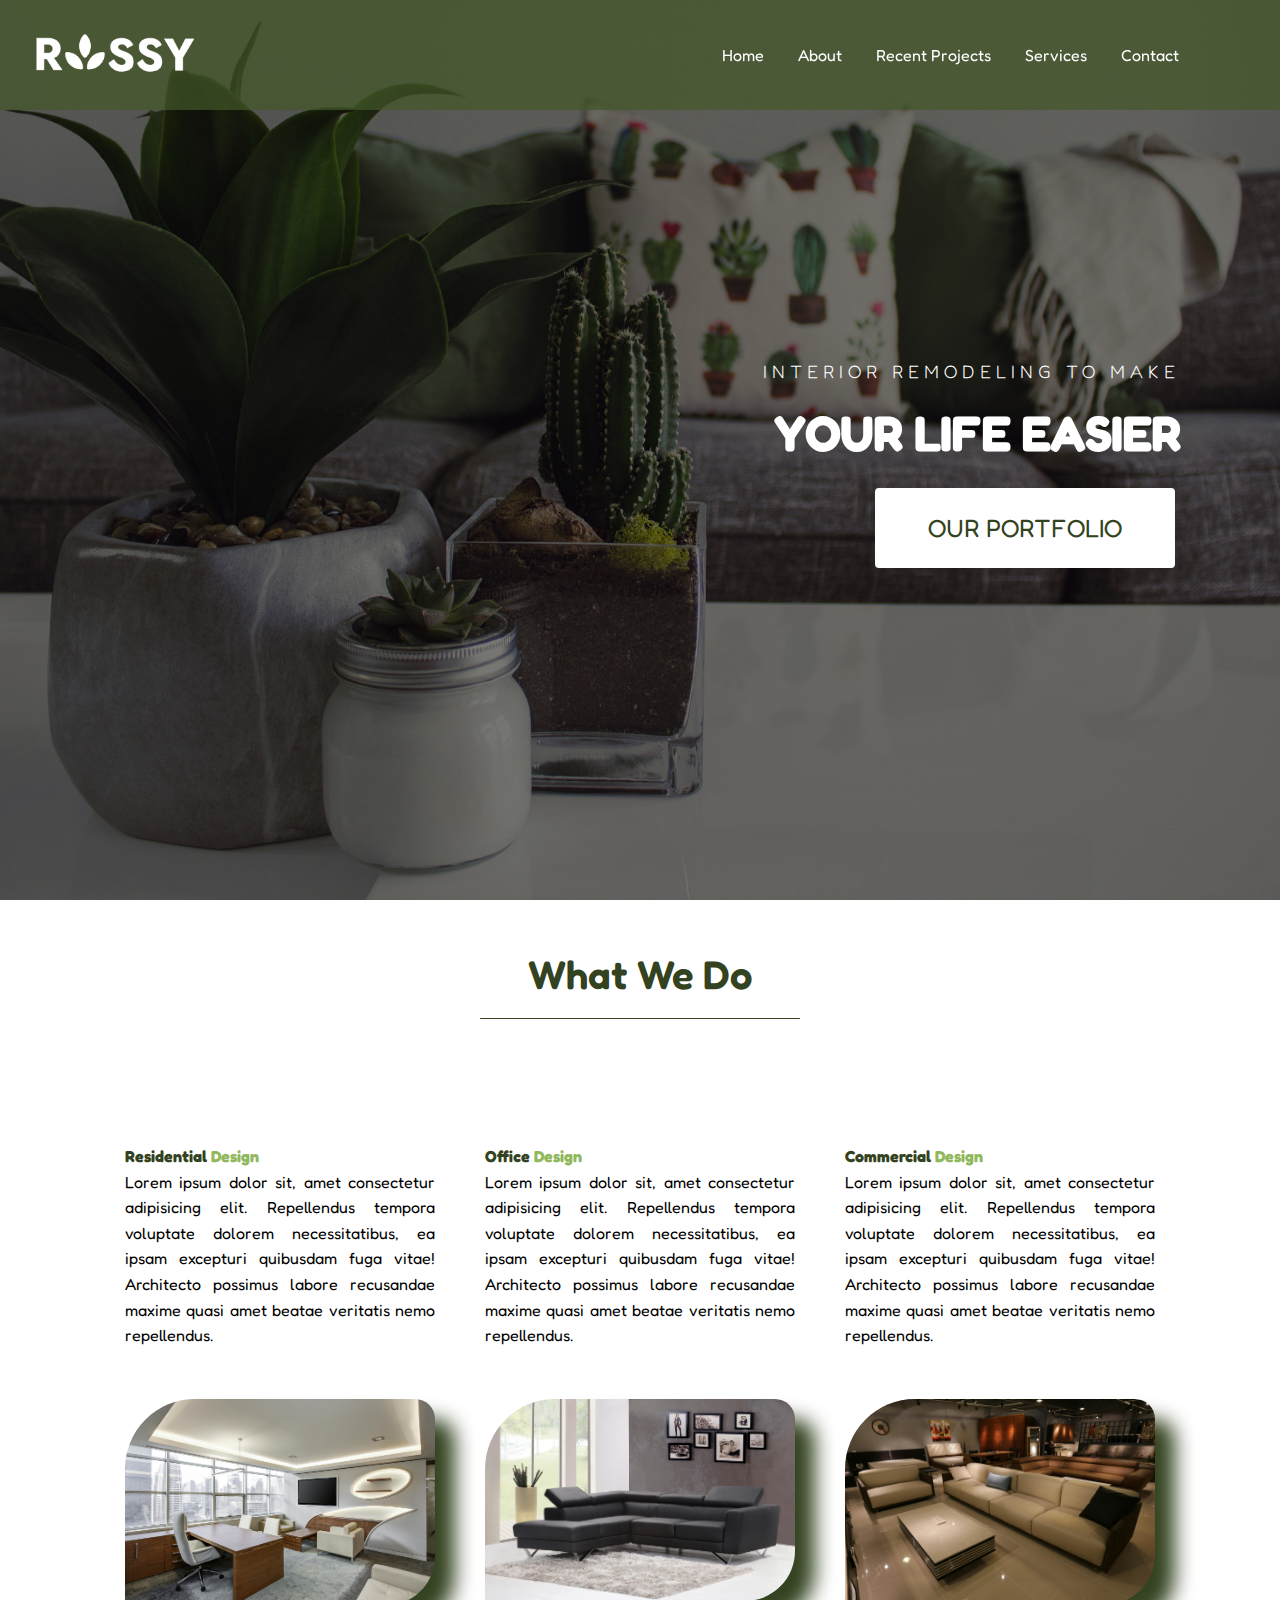
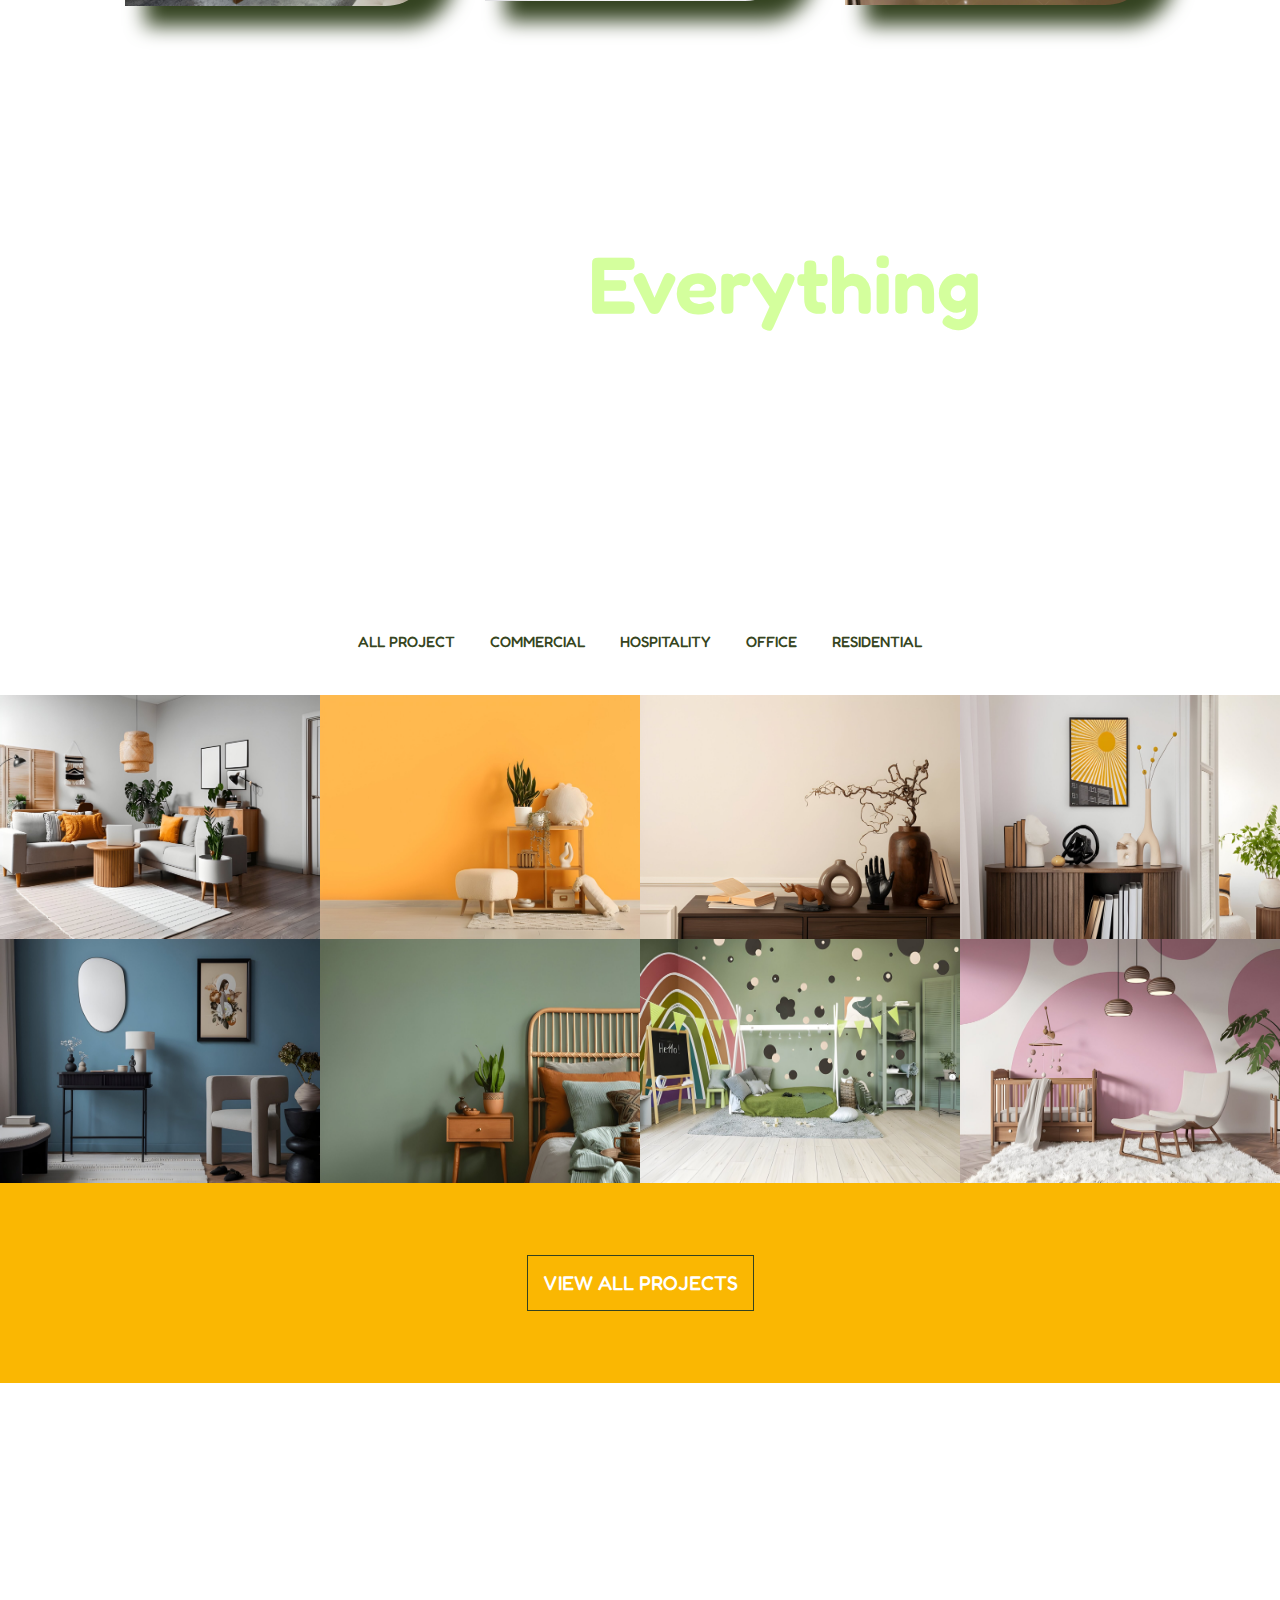
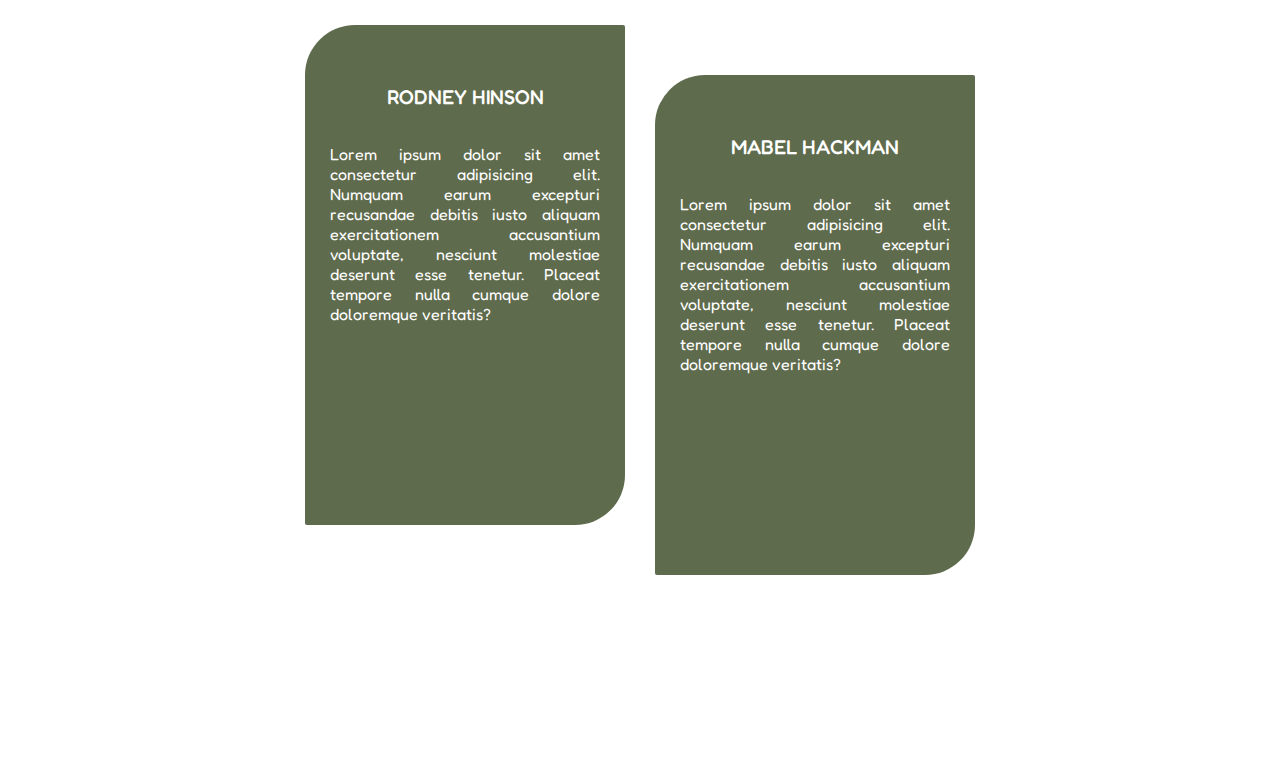
==== commit 4a688928: "thursday push" ====
--- a/index.html
+++ b/index.html
@@ -129,20 +129,24 @@
             </div>
         </nav>
     </section>
-    <section class="container3">
+    <section class="container3" style="padding-bottom: 100px;">
         <div>
-            <p class="text-white testimonial" style="font-size: 35px;" > Customers Say</p>
+            <p class="text-white testimonial" style="font-size: 35px;" > What Our Customers Say</p>
         </div>
         <article>
-            <div style="padding-top: 50px;" class="text-white">
+            <div style="padding-top: 50px;" class="text-white move-top">
                 <p style="font-size: 20px; font-weight: 500; text-align: center; padding-bottom: 10px; padding-top: 10px;">RODNEY HINSON</p>
                 <p style="padding: 25px; text-align: justify;">Lorem ipsum dolor sit amet consectetur adipisicing elit. Numquam earum excepturi recusandae debitis iusto aliquam exercitationem accusantium voluptate, nesciunt molestiae deserunt esse tenetur. Placeat tempore nulla cumque dolore doloremque veritatis?</p>
             </div>
-            <div style="padding-top: 50px;" class="text-white">
+            <div style="padding-top: 50px;" class="text-white move-bottom">
                 <p style="font-size: 20px; font-weight: 500; text-align: center; padding-bottom: 10px; padding-top: 10px;">MABEL HACKMAN</p>
                 <p style="padding: 25px; text-align: justify;">Lorem ipsum dolor sit amet consectetur adipisicing elit. Numquam earum excepturi recusandae debitis iusto aliquam exercitationem accusantium voluptate, nesciunt molestiae deserunt esse tenetur. Placeat tempore nulla cumque dolore doloremque veritatis?</p>
             </div>
         </article>
+        <!-- 
+        
+        
+        -->
         
     </section>
 
--- a/css/style.css
+++ b/css/style.css
@@ -65,6 +65,7 @@
     /* padding: 15px; */
     text-align: right;
 }
+
 .nav-items2 {
     width: 70%;
     margin: auto;
@@ -73,36 +74,51 @@
     font-size: 20px;
     font-weight: 500;
 }
+
 .nav-items2 a {
     text-decoration: none;
     padding: 15px;
     transition: color all 1s ease;
-    -webkit-transition: all 1s ease; /* Safari and Chrome */
-    -moz-transition: all 1s ease; /* Firefox */
-    -ms-transition: all 1s ease; /* IE 9 */
-    -o-transition: all 1s ease; /* Opera */
-}
-.nav-items2 a:hover{
+    -webkit-transition: all 1s ease;
+    /* Safari and Chrome */
+    -moz-transition: all 1s ease;
+    /* Firefox */
+    -ms-transition: all 1s ease;
+    /* IE 9 */
+    -o-transition: all 1s ease;
+    /* Opera */
+}
+
+.nav-items2 a:hover {
     color: white;
     background-color: #364520;
     border-top-left-radius: 50px;
     border-bottom-right-radius: 50px;
     transition: all 1s ease;
-    -webkit-transition: all 1s ease; /* Safari and Chrome */
-    -moz-transition: all 1s ease; /* Firefox */
-    -ms-transition: all 1s ease; /* IE 9 */
-    -o-transition: all 1s ease; /* Opera */
-}
-.nav-items a:hover{
+    -webkit-transition: all 1s ease;
+    /* Safari and Chrome */
+    -moz-transition: all 1s ease;
+    /* Firefox */
+    -ms-transition: all 1s ease;
+    /* IE 9 */
+    -o-transition: all 1s ease;
+    /* Opera */
+}
+
+.nav-items a:hover {
     color: #364520;
     background-color: white;
     border-top-left-radius: 50px;
     border-bottom-right-radius: 50px;
     transition: all 1s ease;
-    -webkit-transition: all 1s ease; /* Safari and Chrome */
-    -moz-transition: all 1s ease; /* Firefox */
-    -ms-transition: all 1s ease; /* IE 9 */
-    -o-transition: all 1s ease; /* Opera */
+    -webkit-transition: all 1s ease;
+    /* Safari and Chrome */
+    -moz-transition: all 1s ease;
+    /* Firefox */
+    -ms-transition: all 1s ease;
+    /* IE 9 */
+    -o-transition: all 1s ease;
+    /* Opera */
 }
 
 
@@ -251,7 +267,7 @@
 }
 
 .container2 {
-    background-image: linear-gradient(rgba(35,56,6,1), rgba(0,0,0,0.6)),url(../assets/images/section-bg.jpg);
+    background-image: linear-gradient(rgba(35, 56, 6, 1), rgba(0, 0, 0, 0.6)), url(../assets/images/section-bg.jpg);
     background-size: cover;
     height: 50vh;
     width: auto;
@@ -261,7 +277,8 @@
     background-attachment: fixed;
     z-index: 1;
 }
-.text-container2{
+
+.text-container2 {
     margin: auto;
     /* position: fixed; */
     /* left: 50px;
@@ -270,11 +287,13 @@
     bottom: 50px; */
     /* z-index: 1; */
 }
-.text-container2 p{
-    margin: auto;
- padding: 100px;
-}
-.nav-bar2{
+
+.text-container2 p {
+    margin: auto;
+    padding: 100px;
+}
+
+.nav-bar2 {
     background-color: #ffffff;
     display: flex;
     height: 10vh;
@@ -288,32 +307,37 @@
     /* top: 0; */
     /* width: 100%; */
 }
-.text-green{
+
+.text-green {
     color: #364520;
 }
 
-.image-grid{
+.image-grid {
     display: grid;
-grid-template-columns: repeat(4, 1fr);
-grid-template-rows: repeat(2, 1fr);
-grid-column-gap: 0px;
-grid-row-gap: 0px;
-/* margin: 0; */
-}
-.image-grid div img{
+    grid-template-columns: repeat(4, 1fr);
+    grid-template-rows: repeat(2, 1fr);
+    grid-column-gap: 0px;
+    grid-row-gap: 0px;
+    /* margin: 0; */
+}
+
+.image-grid div img {
     width: 100%;
     height: 100%;
     /* margin: 0; */
 }
-.image-grid div{
+
+.image-grid div {
     margin: 0;
 }
-.gridcontainer{
+
+.gridcontainer {
     position: relative;
     overflow: hidden;
     /* width: 50%; */
 }
-.gridoverlay{
+
+.gridoverlay {
     position: absolute;
     top: 0;
     bottom: 0;
@@ -325,52 +349,73 @@
     transition: .5s ease;
     background-color: #364520b3;
 }
-.gridtext{
+
+.gridtext {
     color: white;
-  font-size: 12px;
-  position: absolute;
-  top: 50%;
-  left: 50%;
-  -webkit-transform: translate(-50%, -50%);
-  -ms-transform: translate(-50%, -50%);
-  transform: translate(-50%, -50%);
-  text-align: center;
-}
-.gridcontainer:hover .gridoverlay{
+    font-size: 12px;
+    position: absolute;
+    top: 50%;
+    left: 50%;
+    -webkit-transform: translate(-50%, -50%);
+    -ms-transform: translate(-50%, -50%);
+    transform: translate(-50%, -50%);
+    text-align: center;
+}
+
+.gridcontainer:hover .gridoverlay {
     opacity: 0.9;
-    -webkit-transform:scale(1.25); /* Safari and Chrome */
-    -moz-transform:scale(1.25); /* Firefox */
-    -ms-transform:scale(1.25); /* IE 9 */
-    -o-transform:scale(1.25); /* Opera */
-     transform:scale(1.25);
-     border-radius: 25px;
-     
-}
-.gridcontainer .gridoverlay{
-    -webkit-transition: all 1s ease; /* Safari and Chrome */
-    -moz-transition: all 1s ease; /* Firefox */
-    -ms-transition: all 1s ease; /* IE 9 */
-    -o-transition: all 1s ease; /* Opera */
+    -webkit-transform: scale(1.25);
+    /* Safari and Chrome */
+    -moz-transform: scale(1.25);
+    /* Firefox */
+    -ms-transform: scale(1.25);
+    /* IE 9 */
+    -o-transform: scale(1.25);
+    /* Opera */
+    transform: scale(1.25);
+    border-radius: 25px;
+
+}
+
+.gridcontainer .gridoverlay {
+    -webkit-transition: all 1s ease;
+    /* Safari and Chrome */
+    -moz-transition: all 1s ease;
+    /* Firefox */
+    -ms-transition: all 1s ease;
+    /* IE 9 */
+    -o-transition: all 1s ease;
+    /* Opera */
     transition: all 1s ease;
 }
-.gridcontainer:hover .gridimage{
-    -webkit-transform:scale(1.25); /* Safari and Chrome */
-    -moz-transform:scale(1.25); /* Firefox */
-    -ms-transform:scale(1.25); /* IE 9 */
-    -o-transform:scale(1.25); /* Opera */
-     transform:scale(1.25);
-     border-radius: 25px;
-     
-}
-.gridcontainer .gridimage{
-    -webkit-transition: all 1s ease; /* Safari and Chrome */
-    -moz-transition: all 1s ease; /* Firefox */
-    -ms-transition: all 1s ease; /* IE 9 */
-    -o-transition: all 1s ease; /* Opera */
+
+.gridcontainer:hover .gridimage {
+    -webkit-transform: scale(1.25);
+    /* Safari and Chrome */
+    -moz-transform: scale(1.25);
+    /* Firefox */
+    -ms-transform: scale(1.25);
+    /* IE 9 */
+    -o-transform: scale(1.25);
+    /* Opera */
+    transform: scale(1.25);
+    border-radius: 25px;
+
+}
+
+.gridcontainer .gridimage {
+    -webkit-transition: all 1s ease;
+    /* Safari and Chrome */
+    -moz-transition: all 1s ease;
+    /* Firefox */
+    -ms-transition: all 1s ease;
+    /* IE 9 */
+    -o-transition: all 1s ease;
+    /* Opera */
     transition: all 1s ease;
 }
 
-.cta{
+.cta {
     background-color: #FAB702;
     display: flex;
     height: 20vh;
@@ -384,8 +429,9 @@
     /* top: 0; */
     /* width: 100%; */
 }
-.container3{
-    background-image: linear-gradient(rgba(35,56,6,0.8), rgba(0,0,0,0.3)),url(../assets/images/container3bg.jpg);
+
+.container3 {
+    background-image: linear-gradient(rgba(35, 56, 6, 0.8), rgba(0, 0, 0, 0.3)), url(../assets/images/container3bg.jpg);
     background-size: cover;
     height: 100vh;
     width: auto;
@@ -395,20 +441,35 @@
     background-attachment: fixed;
     z-index: 1;
 }
-.container3 div .testimonial{
-    margin: auto;
-    padding: 100px;
-    text-align: center;
-}
-article div{
+
+.container3 div .testimonial {
+    margin: auto;
+    padding-top: 100px;
+    padding-bottom: 150px;
+    padding-left: 100px;
+    padding-right: 100px;
+    
+    text-align: center;
+}
+
+article div {
     width: 25%;
     background-color: #364520cb;
-    height: 50vh ;
+    height: 50vh;
     border-radius: 50px 2px 50px 2px;
 }
-article{ 
+
+article {
     display: flex;
     justify-content: center;
     gap: 30px;
-   
-}
+
+}
+
+.move-top {
+    margin-top: -50px;
+}
+
+.move-bottom {
+    margin-bottom: -50px;
+}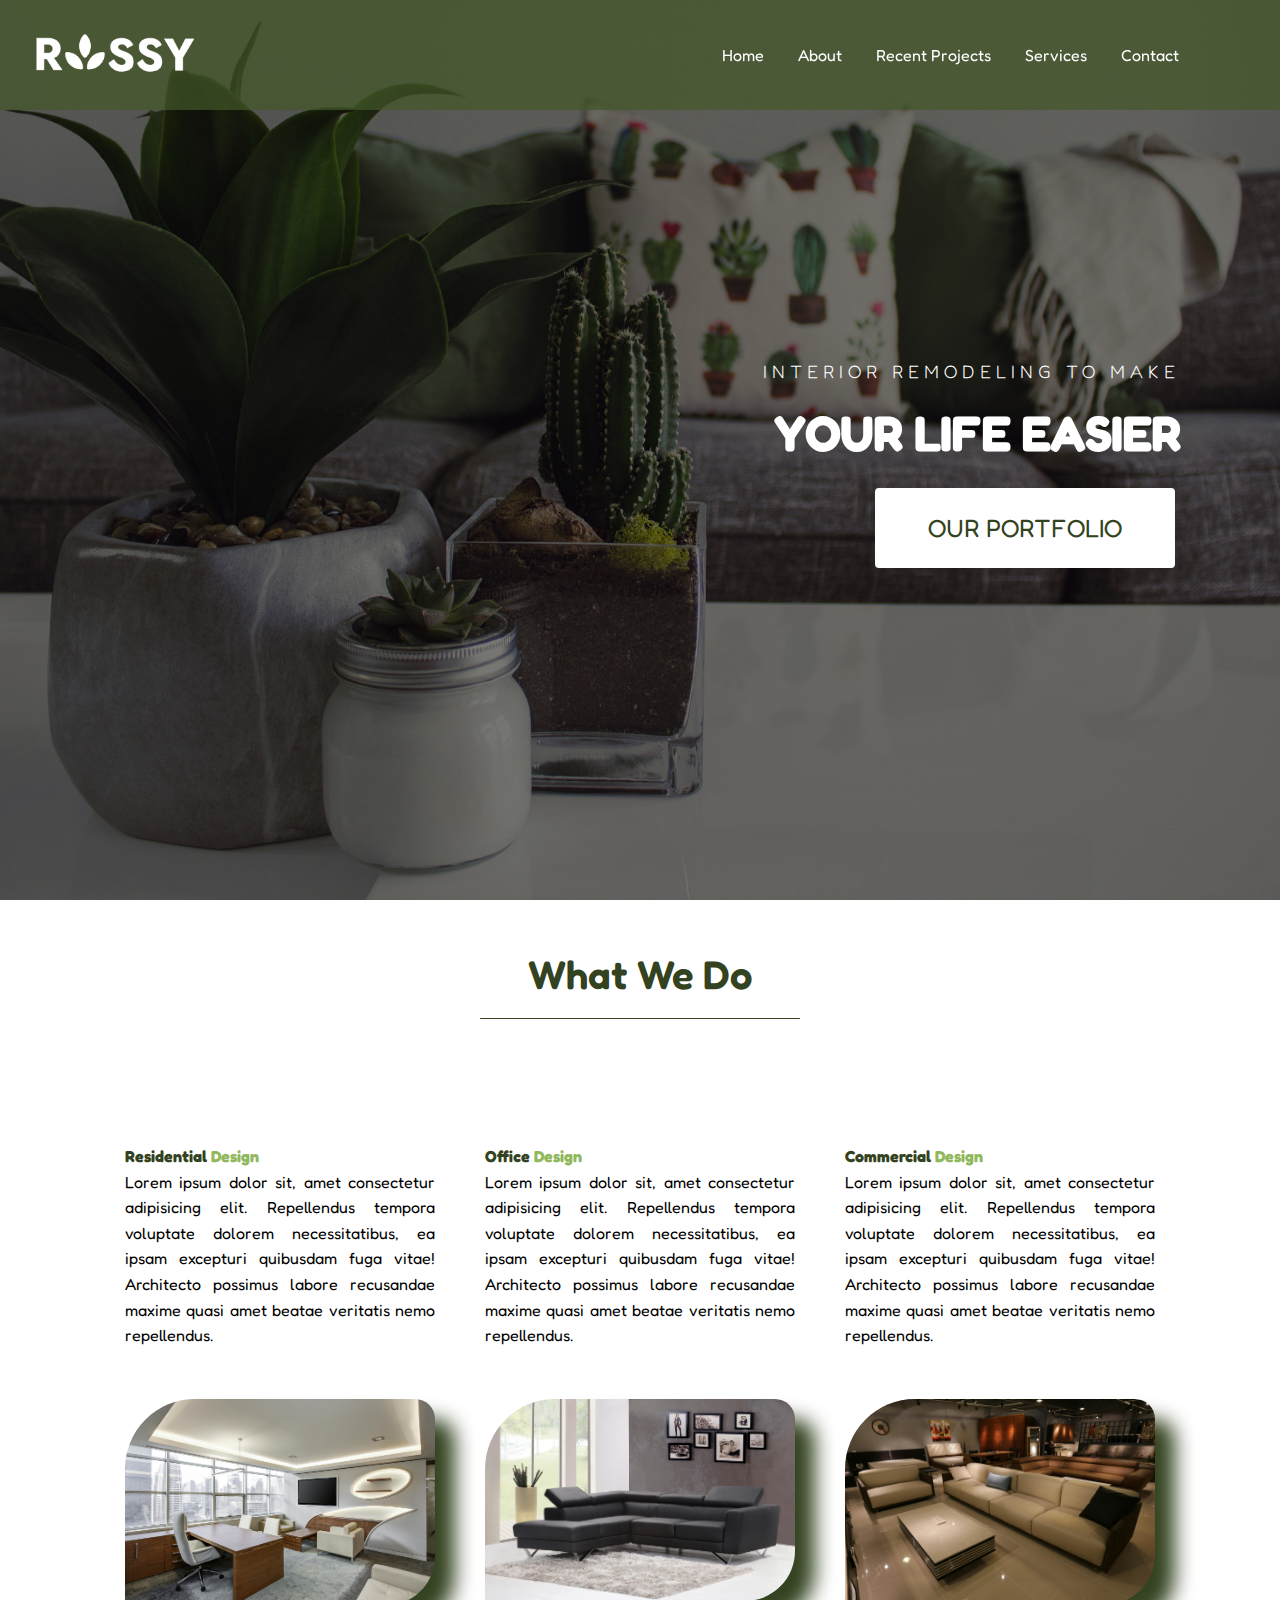
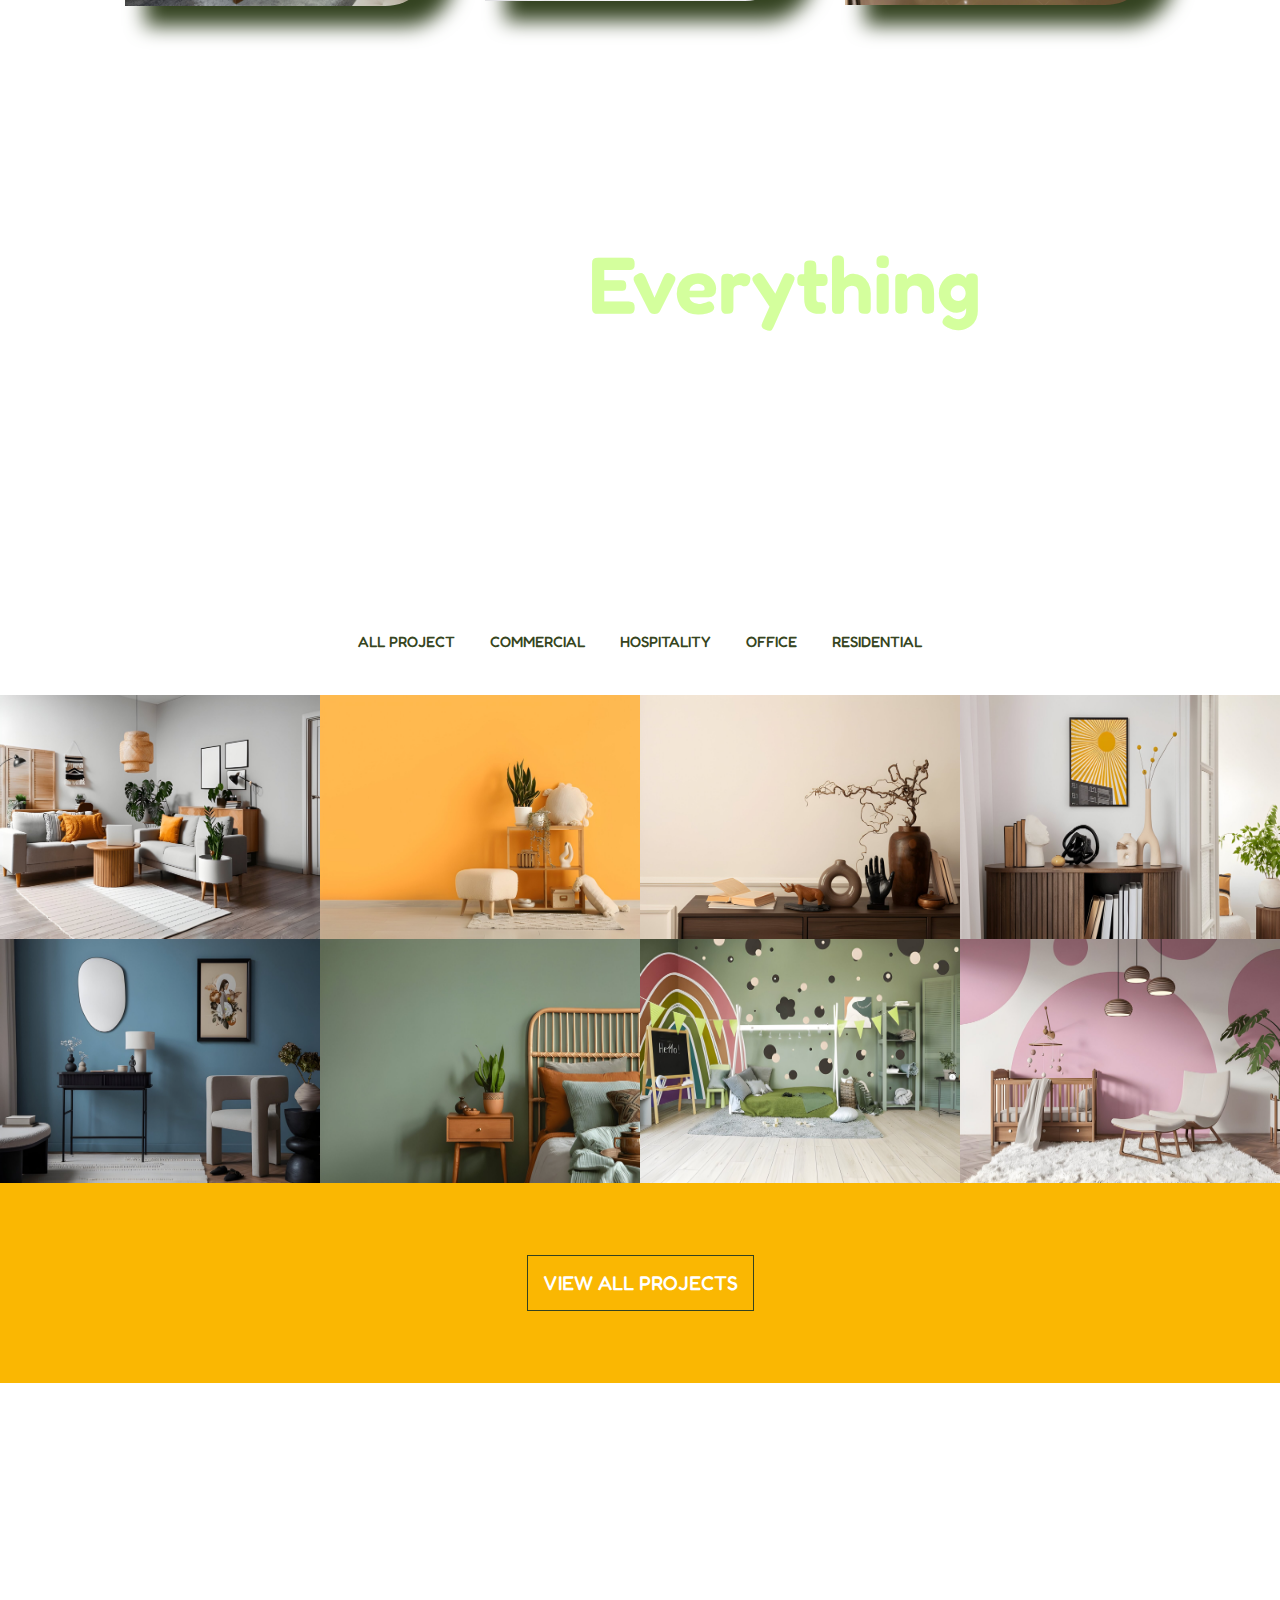
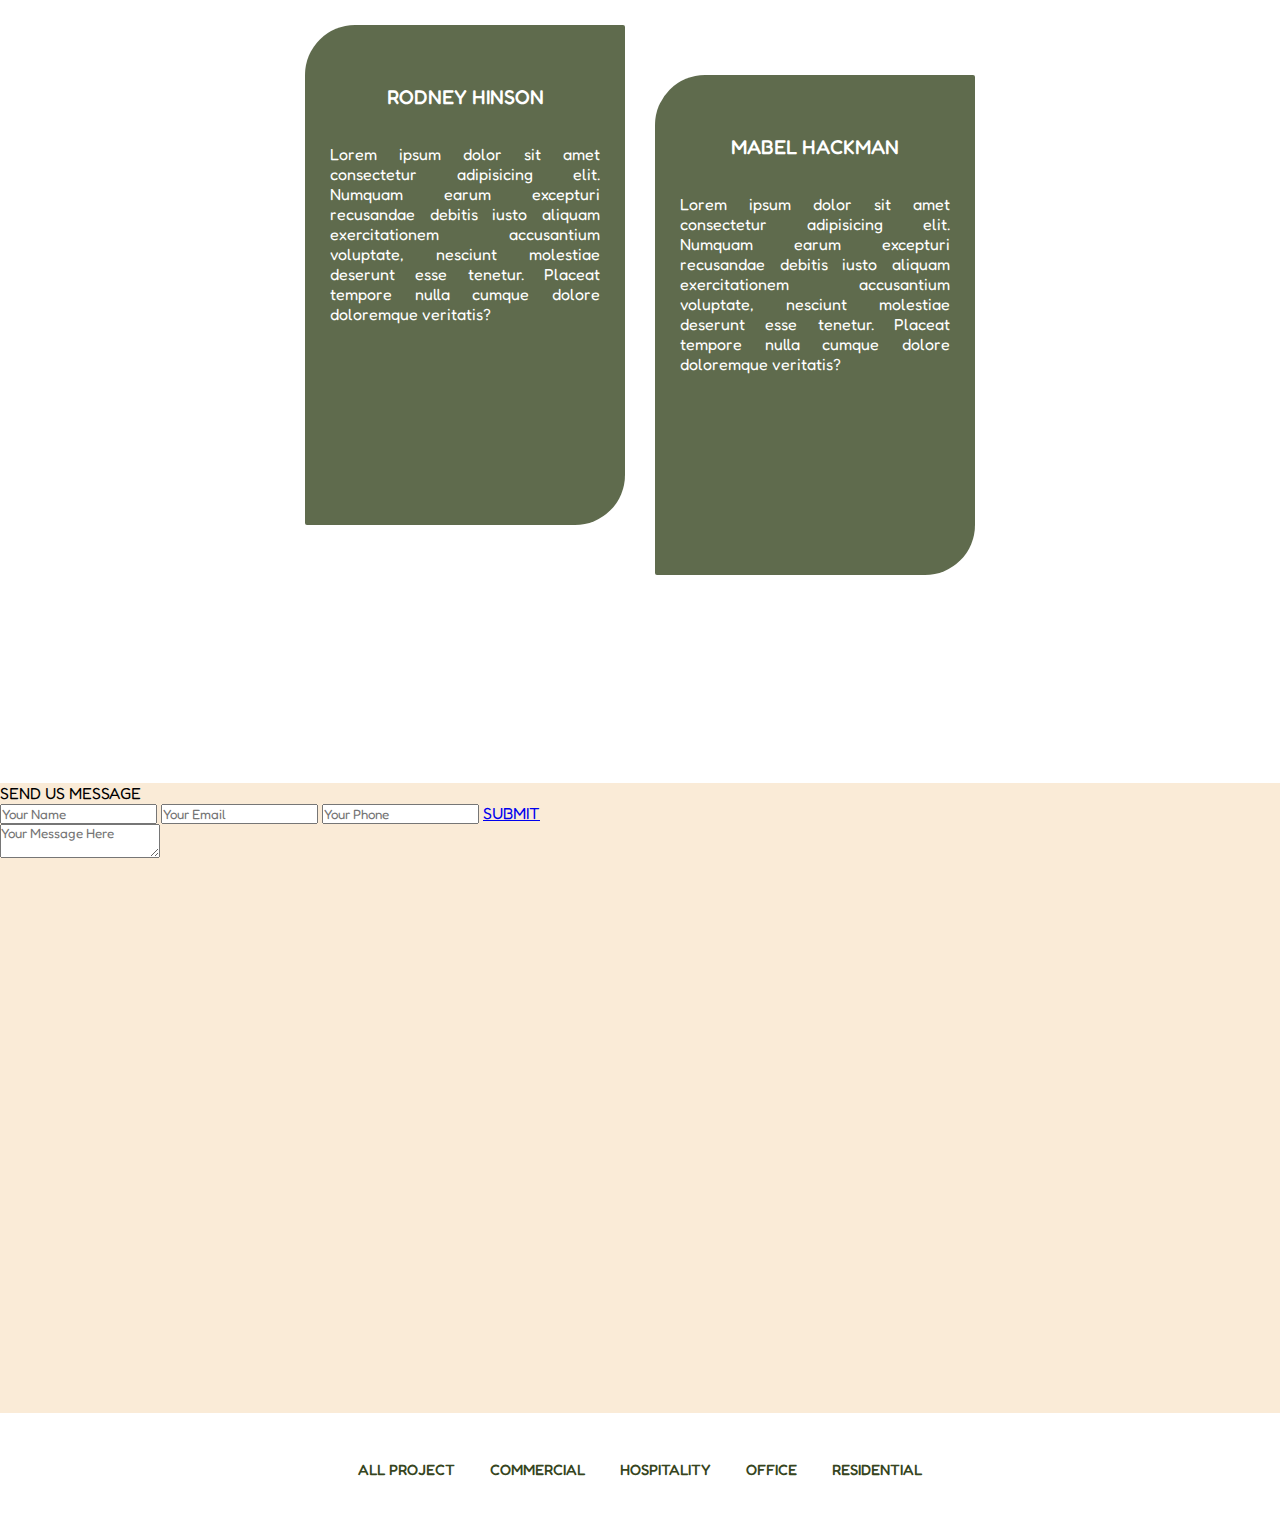
==== commit e1d6cdab: "night first push" ====
--- a/index.html
+++ b/index.html
@@ -5,8 +5,10 @@
     <meta charset="UTF-8">
     <meta name="viewport" content="width=device-width, initial-scale=1.0">
     <link rel="preconnect" href="https://fonts.googleapis.com">
-<link rel="preconnect" href="https://fonts.gstatic.com" crossorigin>
-<link href="https://fonts.googleapis.com/css2?family=Fredoka:wght@300..700&family=Trirong:ital,wght@0,100;0,200;0,300;0,400;0,500;0,600;0,700;0,800;0,900;1,100;1,200;1,300;1,400;1,500;1,600;1,700;1,800;1,900&display=swap" rel="stylesheet">
+    <link rel="preconnect" href="https://fonts.gstatic.com" crossorigin>
+    <link
+        href="https://fonts.googleapis.com/css2?family=Fredoka:wght@300..700&family=Trirong:ital,wght@0,100;0,200;0,300;0,400;0,500;0,600;0,700;0,800;0,900;1,100;1,200;1,300;1,400;1,500;1,600;1,700;1,800;1,900&display=swap"
+        rel="stylesheet">
     <link rel="stylesheet" href="./css/style.css">
     <title>Rossy Petals</title>
 </head>
@@ -26,7 +28,7 @@
                 <a class="text-white" href="#">Contact</a>
             </div>
         </nav>
-        <div class="text-white , header-text">
+        <div class="text-white header-text">
             <p>INTERIOR REMODELING TO MAKE</p>
             <h1>YOUR LIFE EASIER</h1>
             <button><span>OUR PORTFOLIO</span></button>
@@ -39,18 +41,27 @@
         </div>
         <div class="sub-container1">
             <div>
-                <h4 style="line-height: 1.6;"><span style="color: #334220 ;">Residential</span> <span style="color: #90b85d ;">Design</span></h4>
-                <p style="line-height: 1.6;">Lorem ipsum dolor sit, amet consectetur adipisicing elit. Repellendus tempora voluptate dolorem necessitatibus, ea ipsam excepturi quibusdam fuga vitae! Architecto possimus labore recusandae maxime quasi amet beatae veritatis nemo repellendus.</p>
+                <h4 style="line-height: 1.6;"><span style="color: #334220 ;">Residential</span> <span
+                        style="color: #90b85d ;">Design</span></h4>
+                <p style="line-height: 1.6;">Lorem ipsum dolor sit, amet consectetur adipisicing elit. Repellendus
+                    tempora voluptate dolorem necessitatibus, ea ipsam excepturi quibusdam fuga vitae! Architecto
+                    possimus labore recusandae maxime quasi amet beatae veritatis nemo repellendus.</p>
                 <img src="./assets/images/home1.jpg" alt="home1">
             </div>
             <div>
-                <h4 style="line-height: 1.6;"><span style="color: #334220 ;">Office</span> <span style="color: #90b85d ;">Design</span></h4>
-                <p style="line-height: 1.6;">Lorem ipsum dolor sit, amet consectetur adipisicing elit. Repellendus tempora voluptate dolorem necessitatibus, ea ipsam excepturi quibusdam fuga vitae! Architecto possimus labore recusandae maxime quasi amet beatae veritatis nemo repellendus.</p>
+                <h4 style="line-height: 1.6;"><span style="color: #334220 ;">Office</span> <span
+                        style="color: #90b85d ;">Design</span></h4>
+                <p style="line-height: 1.6;">Lorem ipsum dolor sit, amet consectetur adipisicing elit. Repellendus
+                    tempora voluptate dolorem necessitatibus, ea ipsam excepturi quibusdam fuga vitae! Architecto
+                    possimus labore recusandae maxime quasi amet beatae veritatis nemo repellendus.</p>
                 <img src="./assets/images/home2.jpg" alt="home1">
             </div>
             <div>
-                <h4 style="line-height: 1.6;"><span style="color: #334220 ;">Commercial</span> <span style="color: #90b85d ;">Design</span></h4>
-                <p style="line-height: 1.6;">Lorem ipsum dolor sit, amet consectetur adipisicing elit. Repellendus tempora voluptate dolorem necessitatibus, ea ipsam excepturi quibusdam fuga vitae! Architecto possimus labore recusandae maxime quasi amet beatae veritatis nemo repellendus.</p>
+                <h4 style="line-height: 1.6;"><span style="color: #334220 ;">Commercial</span> <span
+                        style="color: #90b85d ;">Design</span></h4>
+                <p style="line-height: 1.6;">Lorem ipsum dolor sit, amet consectetur adipisicing elit. Repellendus
+                    tempora voluptate dolorem necessitatibus, ea ipsam excepturi quibusdam fuga vitae! Architecto
+                    possimus labore recusandae maxime quasi amet beatae veritatis nemo repellendus.</p>
                 <img src="./assets/images/home3.jpg" alt="home1">
             </div>
         </div>
@@ -59,7 +70,7 @@
         <div class="text-container2">
             <p class="bold-text">Class is <span style="color: #d4ff9d;">Everything</span></p>
         </div>
-        
+
     </section>
     <section>
         <nav class="nav-bar2">
@@ -120,7 +131,7 @@
             <div class="gridoverlay">
                 <p class="gridtext">REMOTE OFFICE</p>
             </div>
-        </div>  
+        </div>
     </section>
     <section>
         <nav class="nav-bar2 cta">
@@ -131,25 +142,56 @@
     </section>
     <section class="container3" style="padding-bottom: 100px;">
         <div>
-            <p class="text-white testimonial" style="font-size: 35px;" > What Our Customers Say</p>
+            <p class="text-white testimonial" style="font-size: 35px;"> What Our Customers Say</p>
         </div>
         <article>
             <div style="padding-top: 50px;" class="text-white move-top">
-                <p style="font-size: 20px; font-weight: 500; text-align: center; padding-bottom: 10px; padding-top: 10px;">RODNEY HINSON</p>
-                <p style="padding: 25px; text-align: justify;">Lorem ipsum dolor sit amet consectetur adipisicing elit. Numquam earum excepturi recusandae debitis iusto aliquam exercitationem accusantium voluptate, nesciunt molestiae deserunt esse tenetur. Placeat tempore nulla cumque dolore doloremque veritatis?</p>
+                <p
+                    style="font-size: 20px; font-weight: 500; text-align: center; padding-bottom: 10px; padding-top: 10px;">
+                    RODNEY HINSON</p>
+                <p style="padding: 25px; text-align: justify;">Lorem ipsum dolor sit amet consectetur adipisicing elit.
+                    Numquam earum excepturi recusandae debitis iusto aliquam exercitationem accusantium voluptate,
+                    nesciunt molestiae deserunt esse tenetur. Placeat tempore nulla cumque dolore doloremque veritatis?
+                </p>
             </div>
             <div style="padding-top: 50px;" class="text-white move-bottom">
-                <p style="font-size: 20px; font-weight: 500; text-align: center; padding-bottom: 10px; padding-top: 10px;">MABEL HACKMAN</p>
-                <p style="padding: 25px; text-align: justify;">Lorem ipsum dolor sit amet consectetur adipisicing elit. Numquam earum excepturi recusandae debitis iusto aliquam exercitationem accusantium voluptate, nesciunt molestiae deserunt esse tenetur. Placeat tempore nulla cumque dolore doloremque veritatis?</p>
+                <p
+                    style="font-size: 20px; font-weight: 500; text-align: center; padding-bottom: 10px; padding-top: 10px;">
+                    MABEL HACKMAN</p>
+                <p style="padding: 25px; text-align: justify;">Lorem ipsum dolor sit amet consectetur adipisicing elit.
+                    Numquam earum excepturi recusandae debitis iusto aliquam exercitationem accusantium voluptate,
+                    nesciunt molestiae deserunt esse tenetur. Placeat tempore nulla cumque dolore doloremque veritatis?
+                </p>
             </div>
         </article>
-        <!-- 
-        
-        
-        -->
-        
+
+    </section>
+    <section class="contact-section">
+        <div>
+            <div>
+                <p>SEND US MESSAGE</p>
+                <input type="text" placeholder="Your Name">
+                <input type="email" placeholder="Your Email">
+                <input type="text" placeholder="Your Phone">
+                <a href="#">SUBMIT</a>
+            </div>
+            <div>
+                <textarea name="comment" form="usrform" placeholder="Your Message Here"></textarea>
+            </div>
+        </div>
     </section>
 
+    <footer>
+        <nav class="nav-bar2">
+            <div class="nav-items2">
+                <a class="text-green" style="font-size: 15px;" href="#">ALL PROJECT</a>
+                <a class="text-green" style="font-size: 15px;" href="#">COMMERCIAL</a>
+                <a class="text-green" style="font-size: 15px;" href="#">HOSPITALITY</a>
+                <a class="text-green" style="font-size: 15px;" href="#">OFFICE</a>
+                <a class="text-green" style="font-size: 15px;" href="#">RESIDENTIAL</a>
+            </div>
+        </nav>
+    </footer>
 </body>
 
 </html>--- a/css/style.css
+++ b/css/style.css
@@ -123,10 +123,22 @@
 
 
 .nav-items a {
-    /* text-align: right; */
     text-decoration: none;
     padding: 15px;
-    transition: all 1s ease;
+    transition: color all 1s ease;
+    -webkit-transition: all 1s ease;
+    /* Safari and Chrome */
+    -moz-transition: all 1s ease;
+    /* Firefox */
+    -ms-transition: all 1s ease;
+    /* IE 9 */
+    -o-transition: all 1s ease;
+    /* Opera */
+
+    /* text-align: right;
+    text-decoration: none;
+    padding: 15px;
+    transition: all 1s ease; */
 
 }
 
@@ -136,6 +148,10 @@
 
 .overlay .text-white {
     text-align: right;
+    /* padding-top: 40vh; */
+}
+
+.overlay .header-text {
     padding-top: 40vh;
 }
 
@@ -472,4 +488,8 @@
 
 .move-bottom {
     margin-bottom: -50px;
+}
+.contact-section{
+    height: 70vh;
+    background-color: antiquewhite;
 }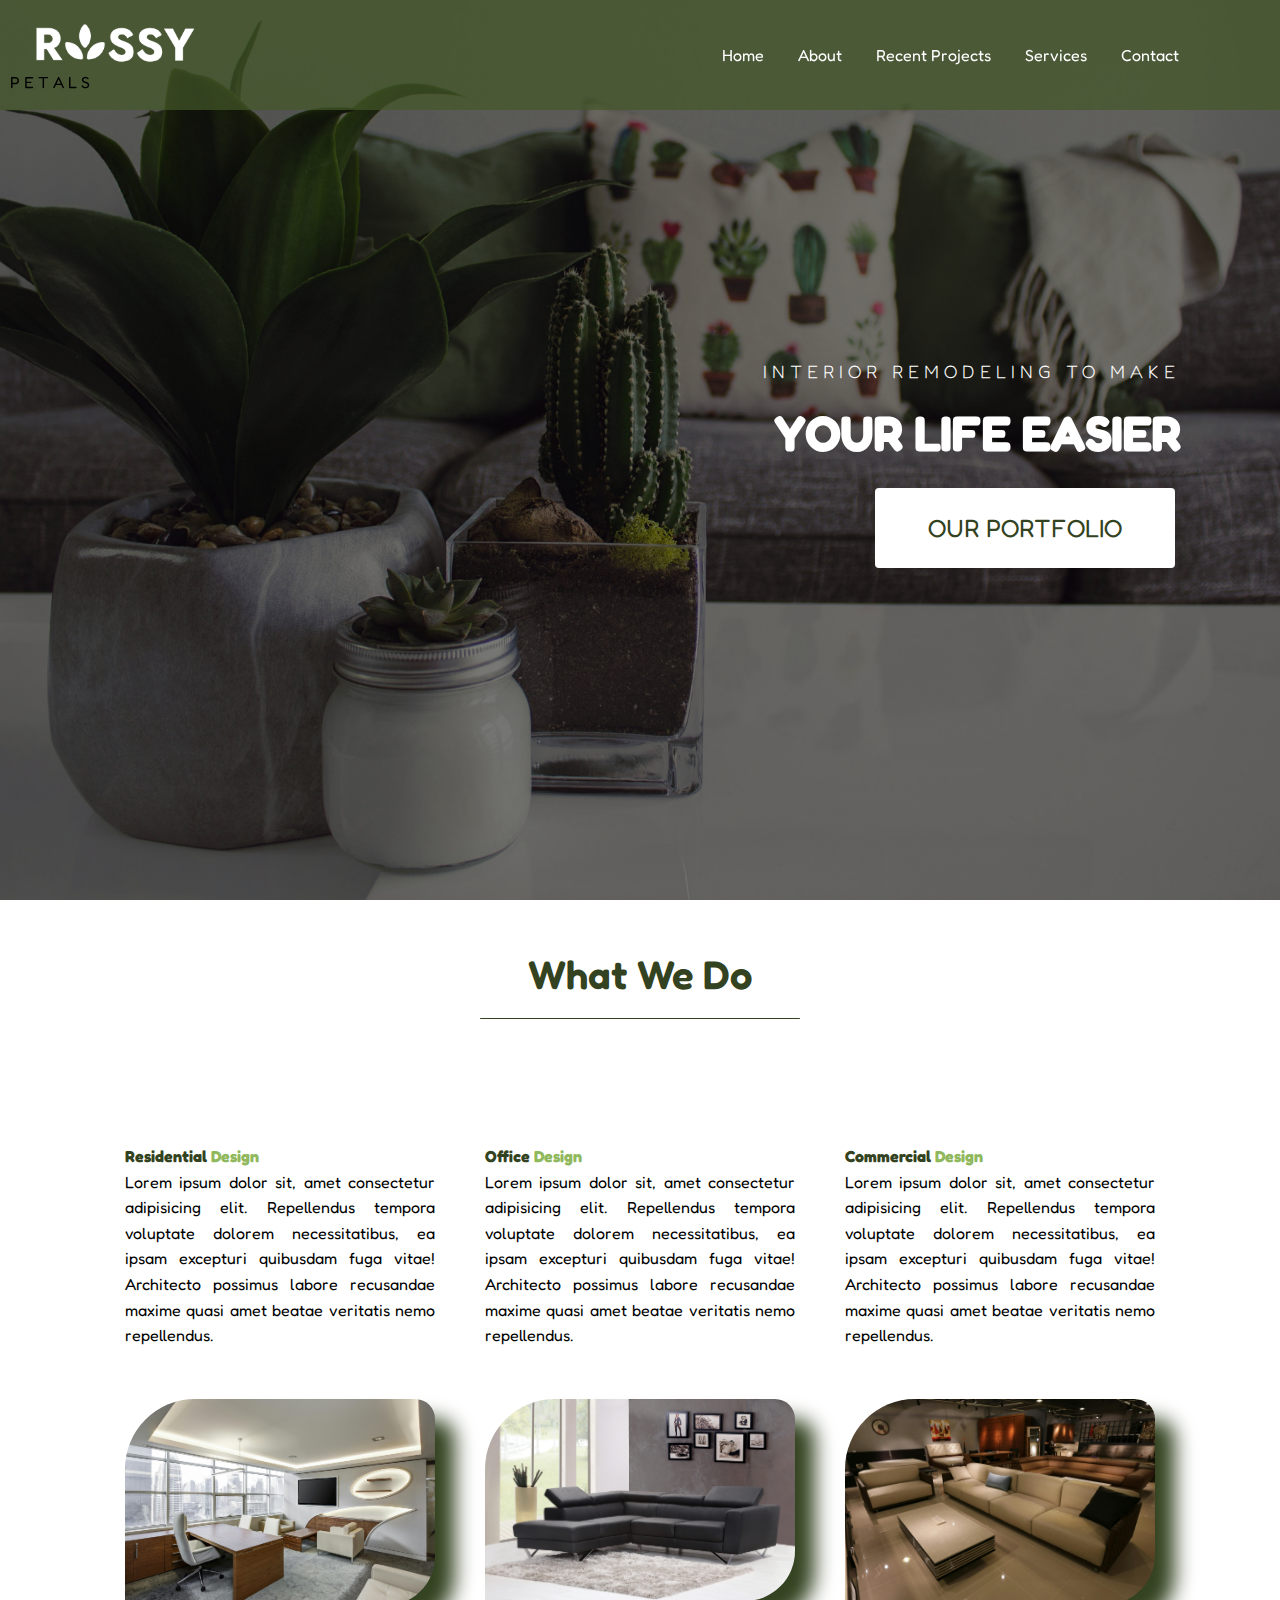
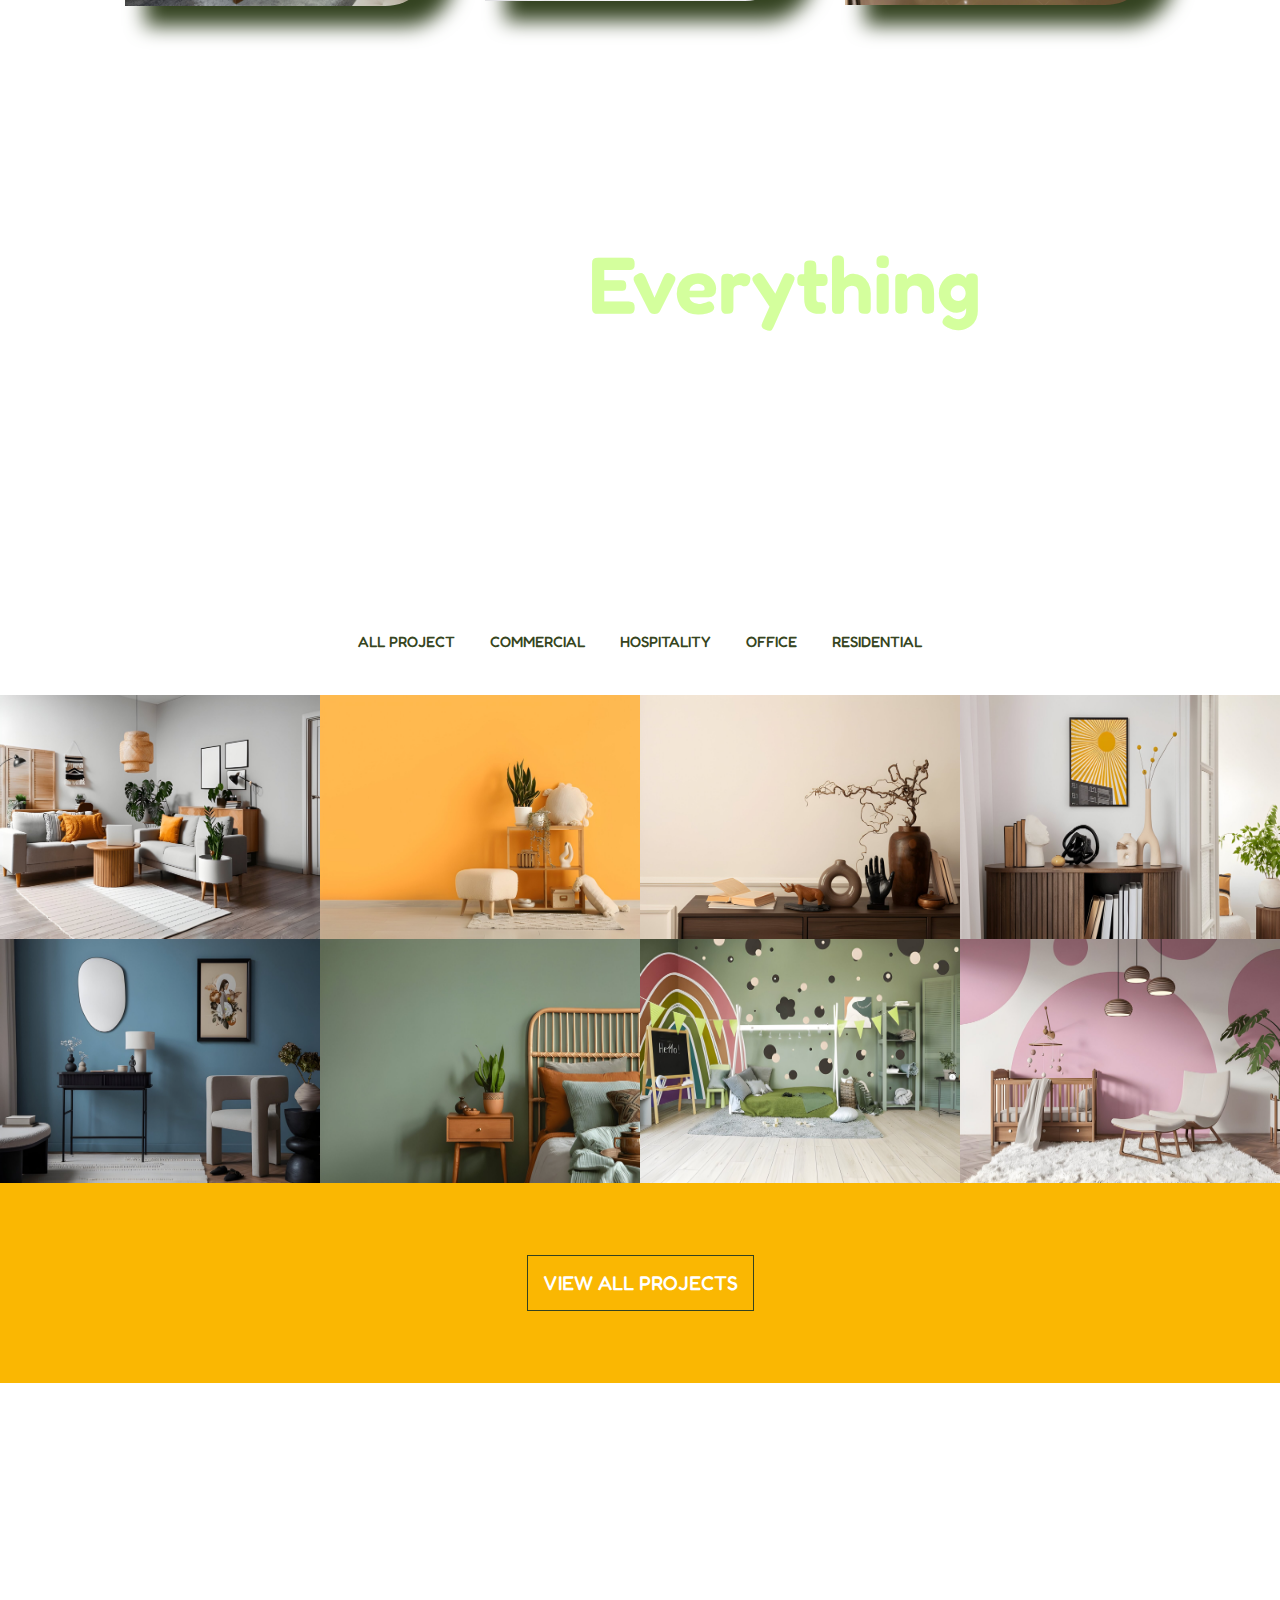
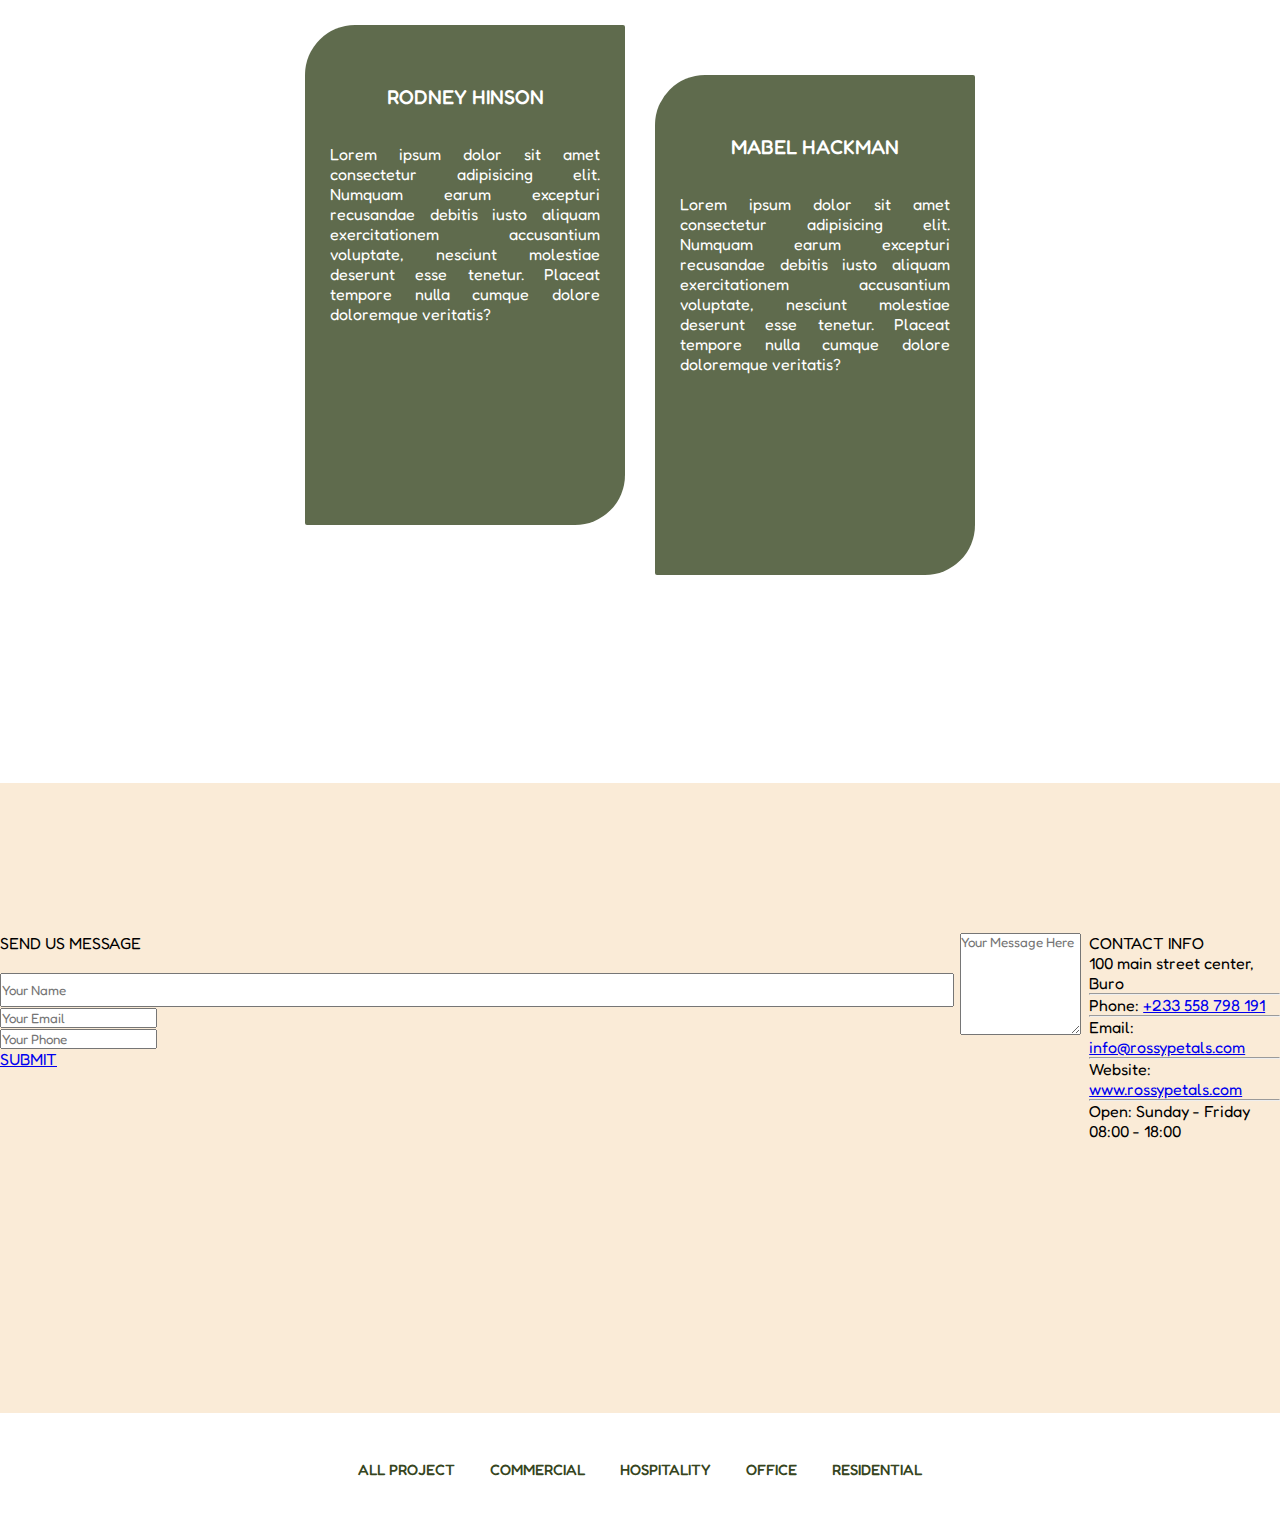
==== commit 5e211fa9: "FRiday push" ====
--- a/index.html
+++ b/index.html
@@ -3,7 +3,7 @@
 
 <head>
     <meta charset="UTF-8">
-    <meta name="viewport" content="width=device-width, initial-scale=1.0">
+    <meta name="viewport" content="width=device-width, initial-scale=1.0 viewport-fit=cover">
     <link rel="preconnect" href="https://fonts.googleapis.com">
     <link rel="preconnect" href="https://fonts.gstatic.com" crossorigin>
     <link
@@ -18,6 +18,7 @@
         <nav class="nav-bar">
             <div>
                 <img src="./assets/images/logo.png" alt="logo" width="auto" height="50px">
+                <p>P E T A L S</p>
             </div>
 
             <div class="nav-items">
@@ -167,16 +168,28 @@
 
     </section>
     <section class="contact-section">
-        <div>
-            <div>
-                <p>SEND US MESSAGE</p>
-                <input type="text" placeholder="Your Name">
-                <input type="email" placeholder="Your Email">
-                <input type="text" placeholder="Your Phone">
+        <div style="display: flex; margin: auto; gap: 10px; justify-content: center; padding-top: 150px;">
+            <div style="width: 100%;">
+                <p style="padding-bottom: 20px;">SEND US MESSAGE</p>
+                <input type="text" placeholder="Your Name" style="width: 100%; height: 30px;"> <br>
+                <input type="email" placeholder="Your Email"><br>
+                <input type="text" placeholder="Your Phone"><br>
                 <a href="#">SUBMIT</a>
             </div>
             <div>
-                <textarea name="comment" form="usrform" placeholder="Your Message Here"></textarea>
+                <textarea name="comment" placeholder="Your Message Here" style="width: 100%; height: 100px;"></textarea>
+            </div>
+            <div>
+                <p>CONTACT INFO</p>
+                <P>100 main street center, Buro</P>
+                <hr>
+                <p><span>Phone:</span> <a href="tel:+233558798191">+233 558 798 191</a></p>
+                <hr>
+                <p><span>Email:</span> <a href="mailto: info@rossypetals.com">info@rossypetals.com</a></p>
+                <hr>
+                <p><span>Website:</span> <a href="https://www.rossypetals.com">www.rossypetals.com</a></p>
+                <hr>
+                <p><span>Open:</span> Sunday - Friday 08:00 - 18:00</p>
             </div>
         </div>
     </section>
--- a/css/style.css
+++ b/css/style.css
@@ -492,4 +492,6 @@
 .contact-section{
     height: 70vh;
     background-color: antiquewhite;
+    margin: auto;
+    justify-content: center;
 }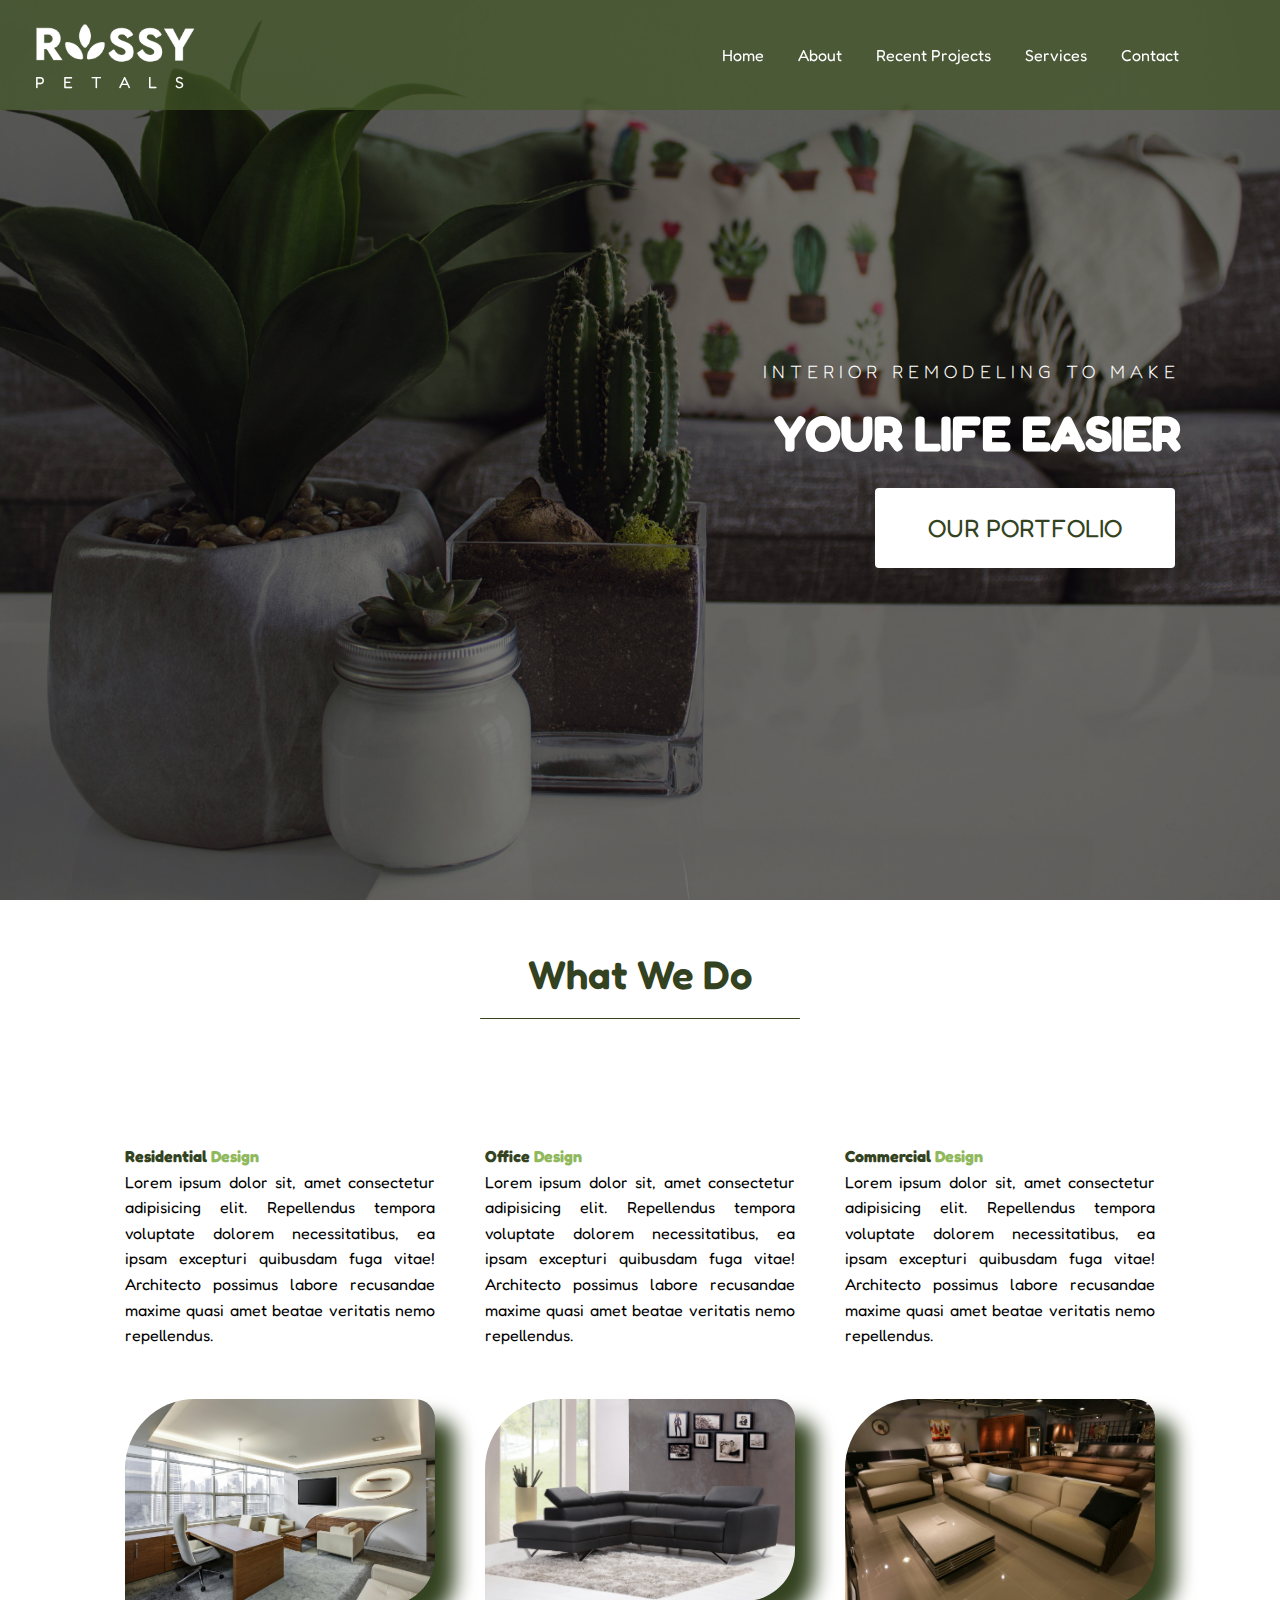
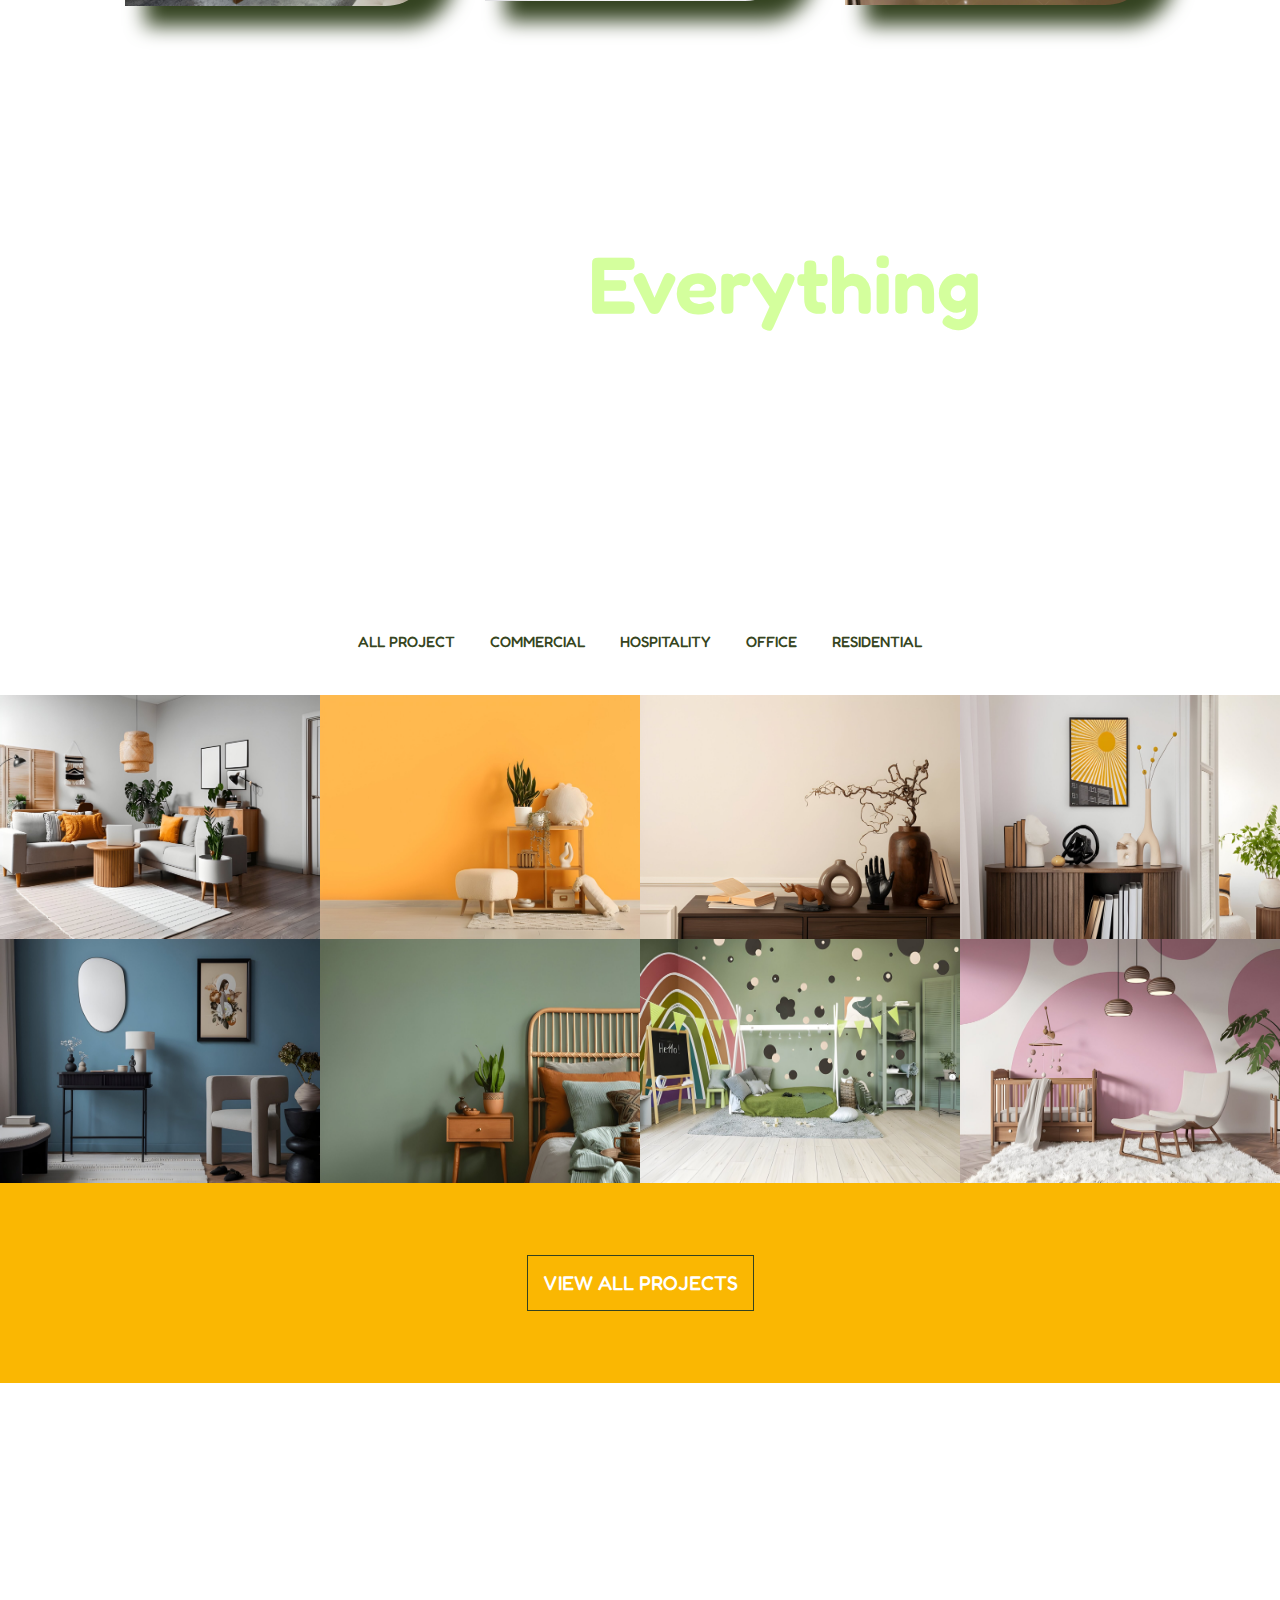
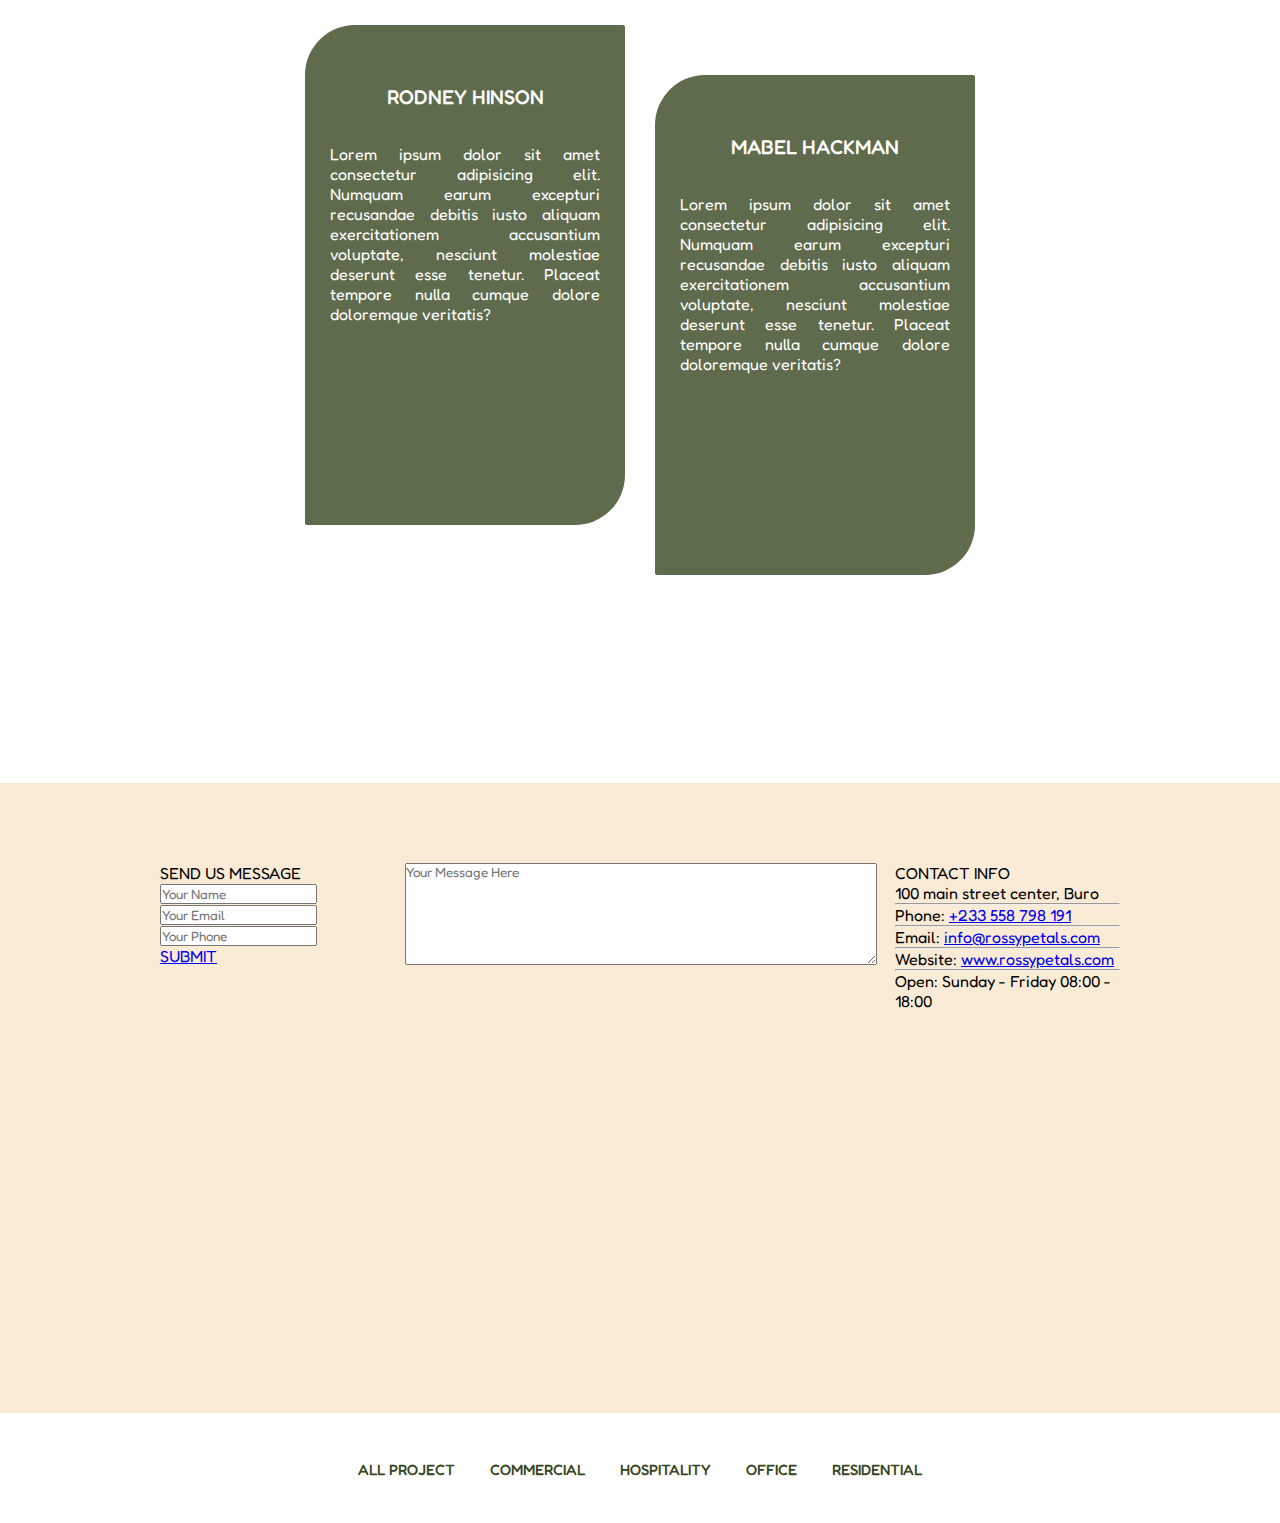
==== commit 7f1f289d: "ADDED" ====
--- a/index.html
+++ b/index.html
@@ -168,18 +168,18 @@
 
     </section>
     <section class="contact-section">
-        <div style="display: flex; margin: auto; gap: 10px; justify-content: center; padding-top: 150px;">
-            <div style="width: 100%;">
-                <p style="padding-bottom: 20px;">SEND US MESSAGE</p>
-                <input type="text" placeholder="Your Name" style="width: 100%; height: 30px;"> <br>
+        <div class="contact-section-div">
+            <div class="contact-div1">
+                <p>SEND US MESSAGE</p>
+                <input type="text" placeholder="Your Name"> <br>
                 <input type="email" placeholder="Your Email"><br>
                 <input type="text" placeholder="Your Phone"><br>
                 <a href="#">SUBMIT</a>
             </div>
-            <div>
+            <div class="contact-div2">
                 <textarea name="comment" placeholder="Your Message Here" style="width: 100%; height: 100px;"></textarea>
             </div>
-            <div>
+            <div class="contact-div3">
                 <p>CONTACT INFO</p>
                 <P>100 main street center, Buro</P>
                 <hr>
--- a/css/style.css
+++ b/css/style.css
@@ -57,6 +57,11 @@
 
 .nav-bar div img {
     padding-left: 20px;
+}
+.nav-bar div p {
+    padding-left: 25px;
+    color: white;
+    letter-spacing: 0.43rem;
 }
 
 .nav-items {
@@ -494,4 +499,23 @@
     background-color: antiquewhite;
     margin: auto;
     justify-content: center;
-}+    /* width: 100vw; */
+}
+
+.contact-section-div{
+    /* display: flex; */
+    width: 75%;
+    margin: auto;
+    padding: 1rem;
+    padding-top: 5rem;
+    /* justify-content: space-evenly; */
+    /* width: 100vw; */
+    display: grid;
+grid-template-columns: repeat(4, 1fr);
+grid-column-gap: 20px;
+grid-row-gap: 0px;
+}
+
+.contact-div1 { grid-area: 1 / 1 / 2 / 2; }
+.contact-div2 { grid-area: 1 / 2 / 2 / 4; }
+.contact-div3 { grid-area: 1 / 4 / 2 / 5; }